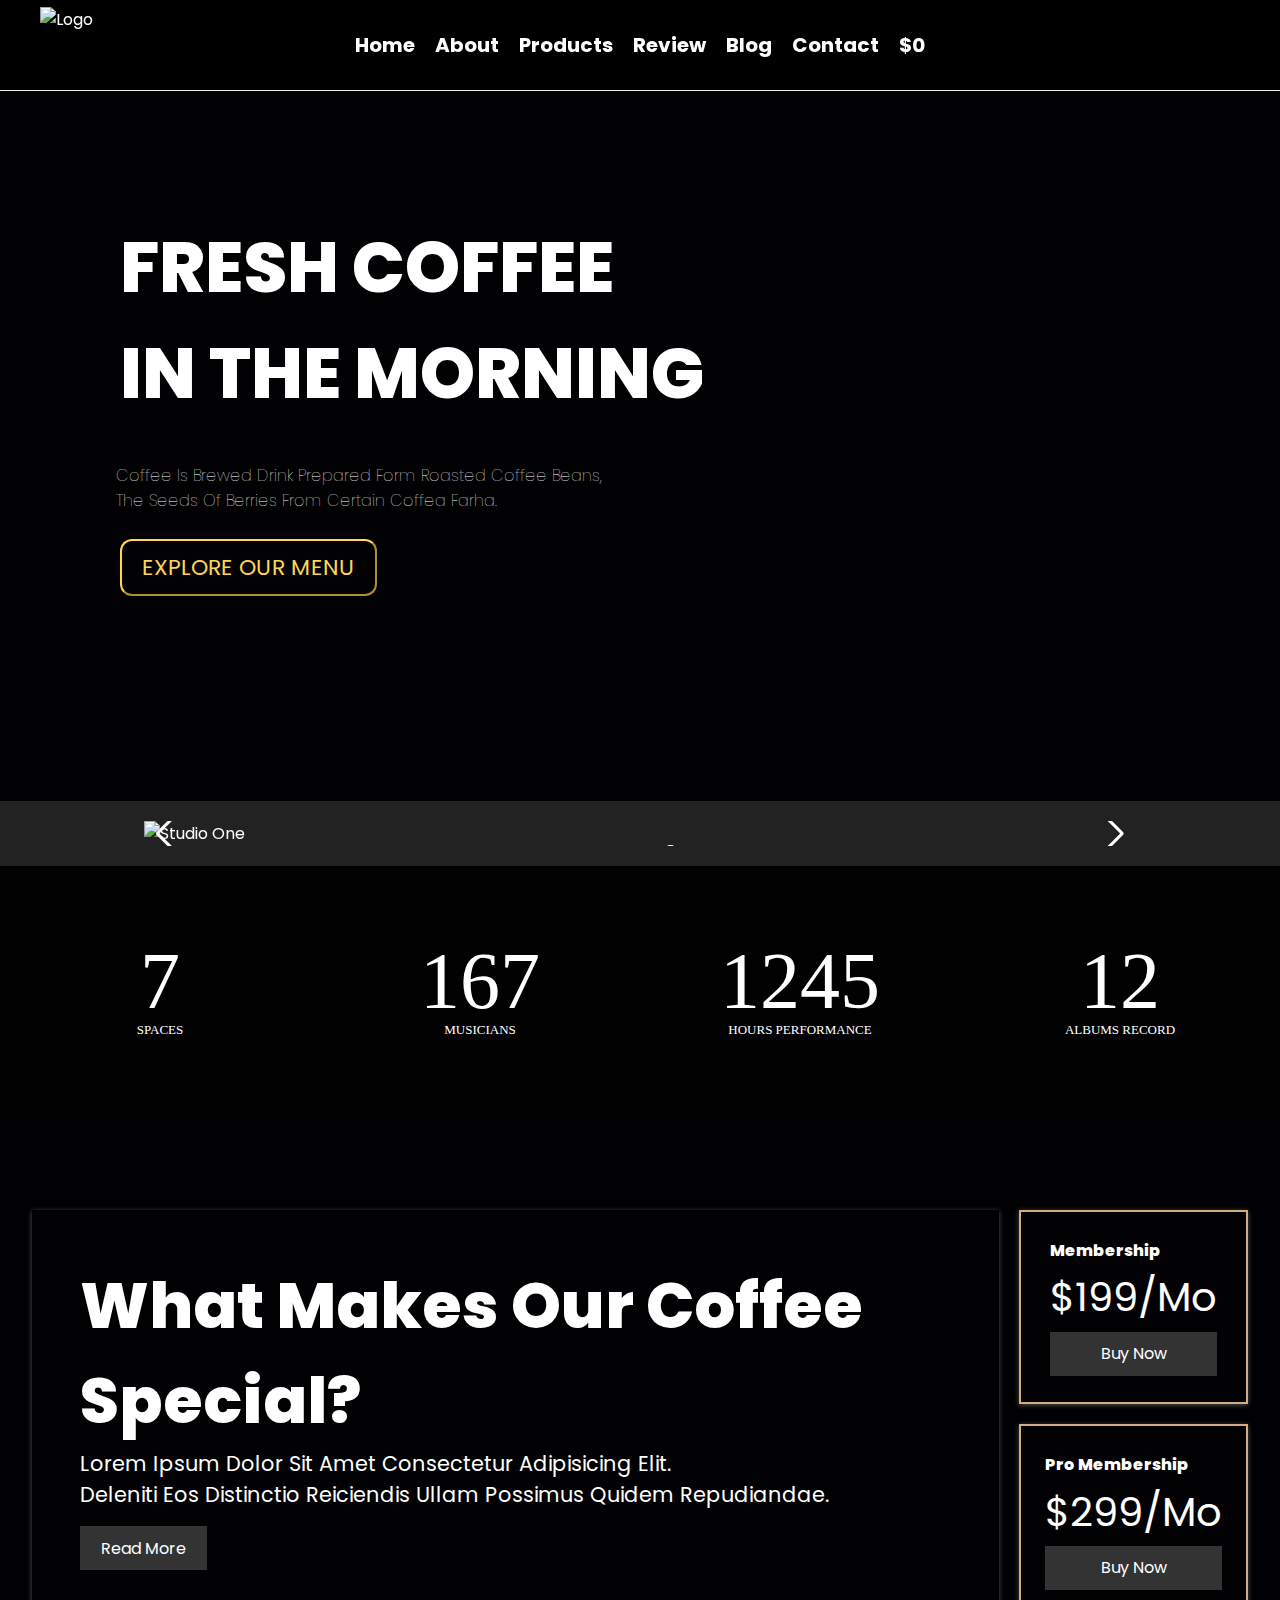
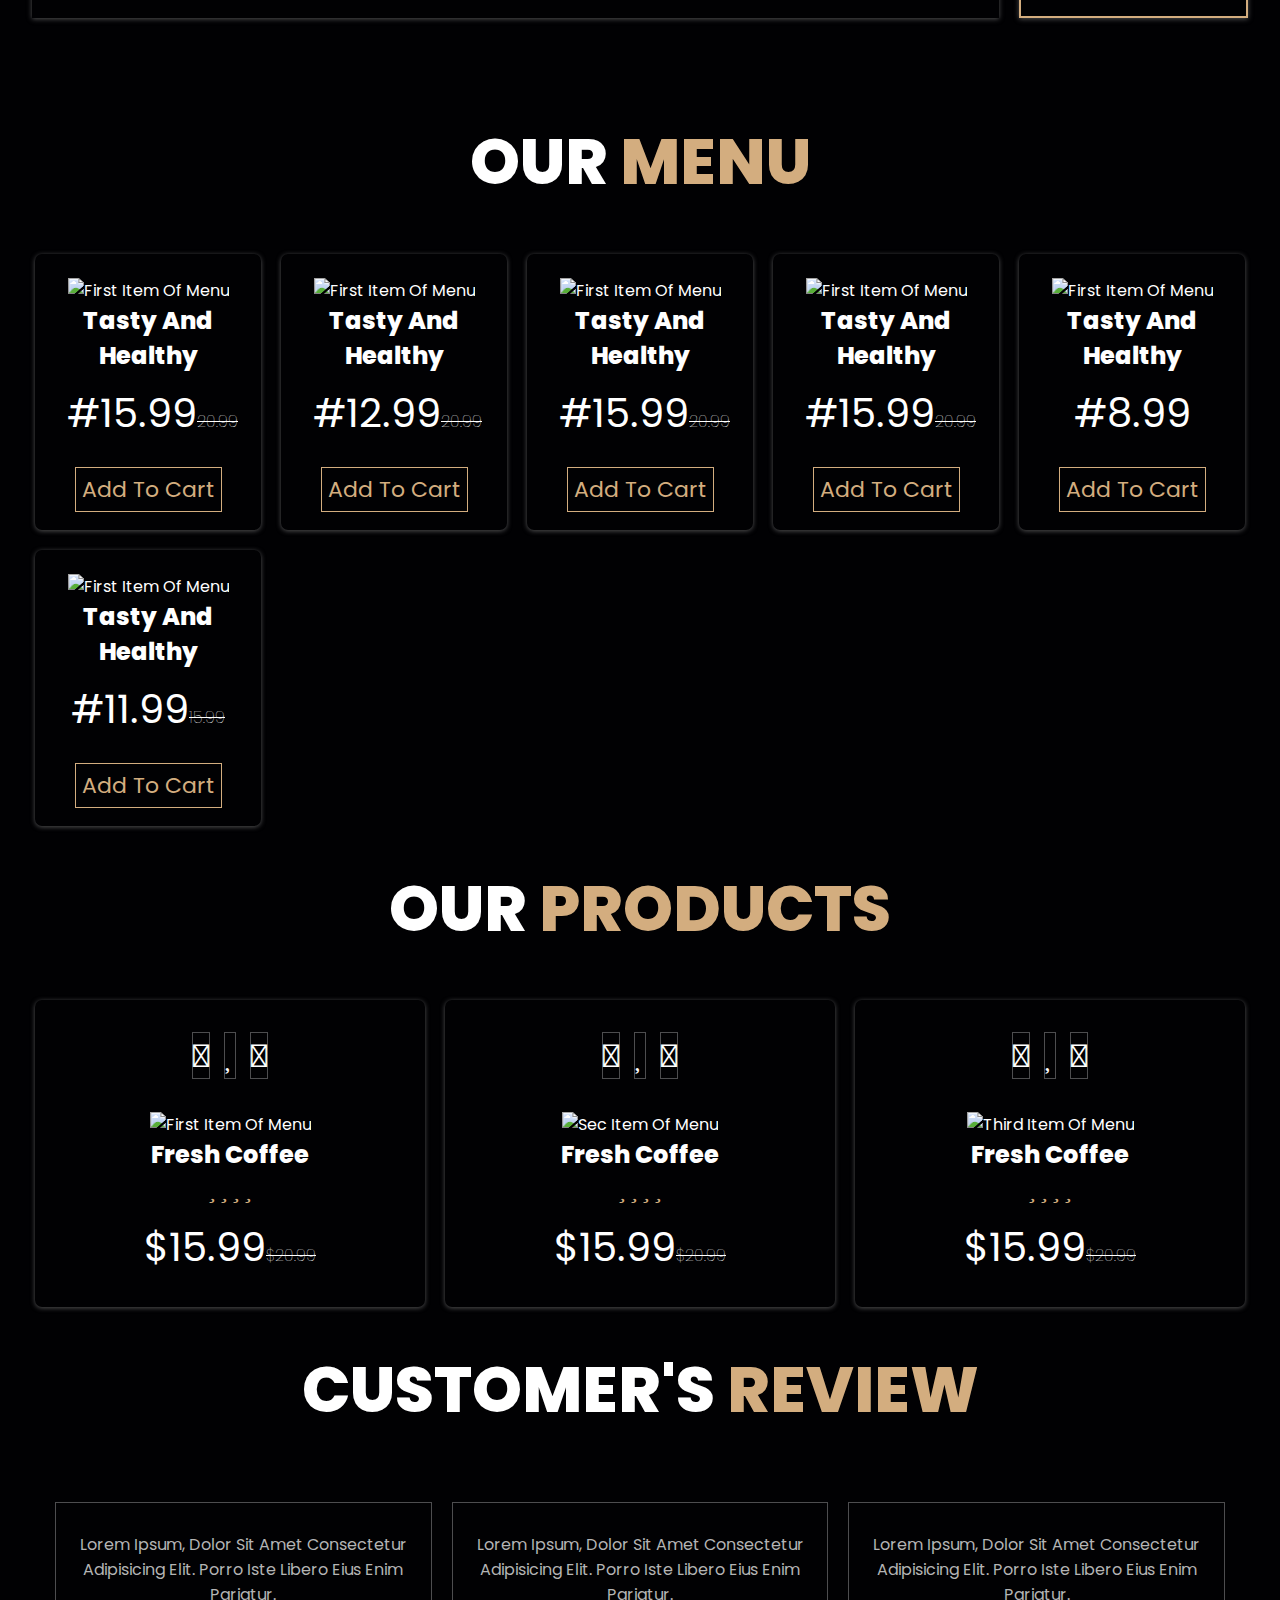
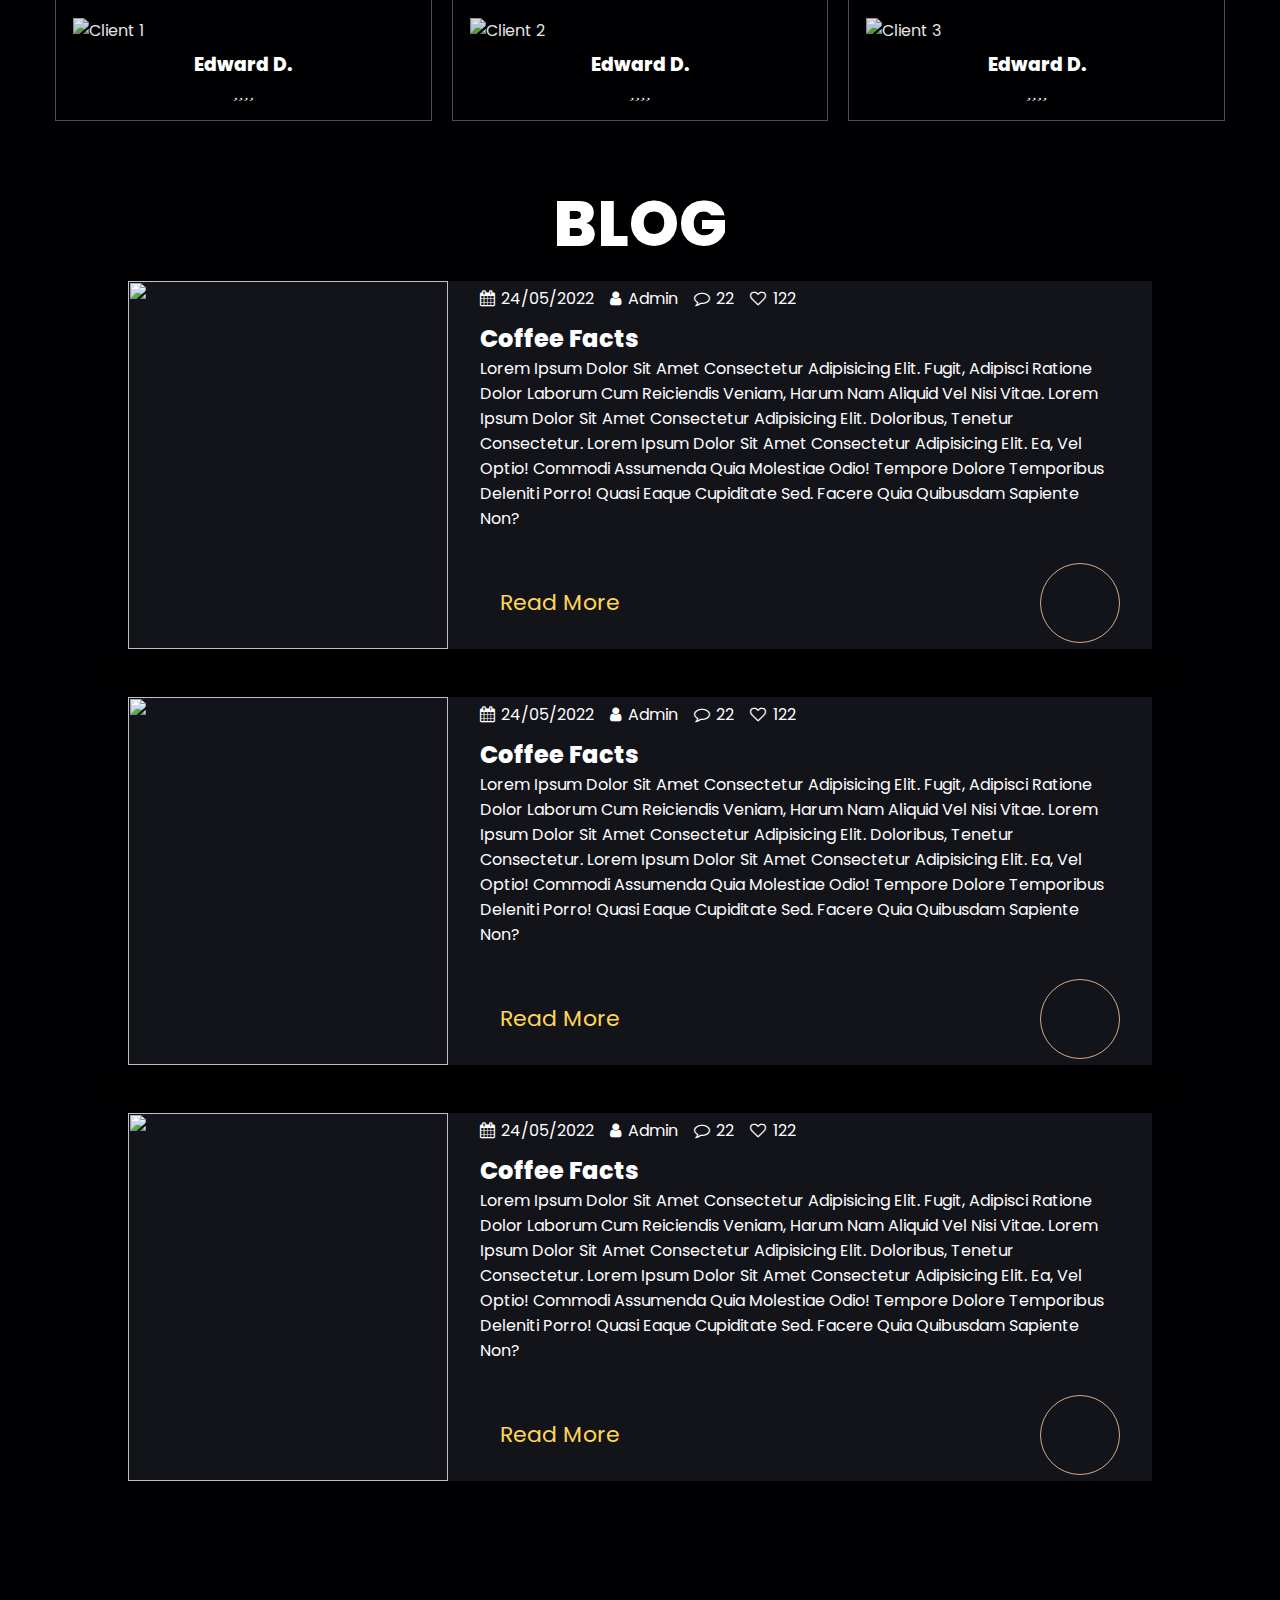
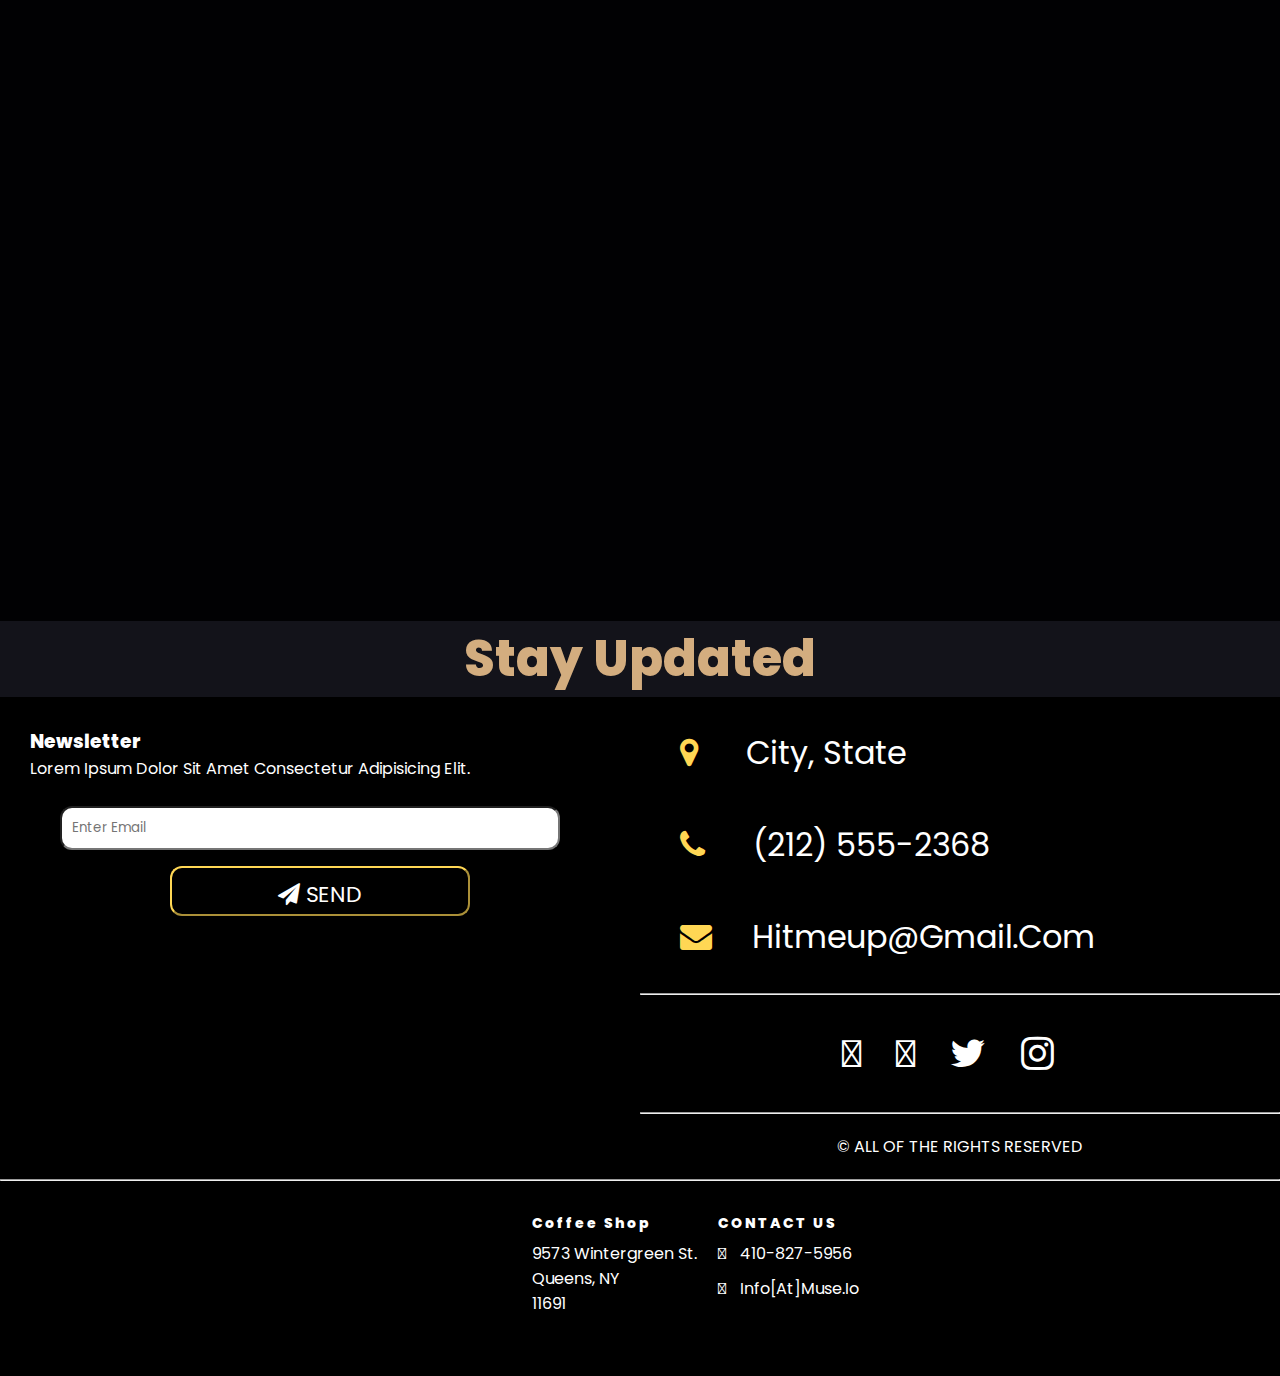
==== index.html @ 12db0d73 "added blog section" ====
<!DOCTYPE html>
<html lang="en">
  <head>
    <meta charset="UTF-8" />
    <meta http-equiv="X-UA-Compatible" content="IE=edge" />
    <meta name="viewport" content="width=device-width, initial-scale=1.0" />
    <title>Coffee Shop</title>
    <link rel="stylesheet" href="style.css" />
    <link rel="icon" href="" >

    <link rel="stylesheet" href="https://cdnjs.cloudflare.com/ajax/libs/font-awesome/4.7.0/css/font-awesome.min.css">
    <link rel="stylesheet" href="https://cdnjs.cloudflare.com/ajax/libs/bootstrap-icons/1.8.2/font/bootstrap-icons.min.css"> 
    
    <link href="https://maxcdn.bootstrapcdn.com/font-awesome/4.2.0/css/font-awesome.min.css" rel="stylesheet">

    <link rel="stylesheet" href="https://unpkg.com/swiper@8/swiper-bundle.min.css"/>
    
    
    <script src="https://cdnjs.cloudflare.com/ajax/libs/jquery/3.6.0/jquery.min.js" integrity="sha512-894YE6QWD5I59HgZOGReFYm4dnWc1Qt5NtvYSaNcOP+u1T9qYdvdihz0PPSiiqn/+/3e7Jo4EaG7TubfWGUrMQ==" crossorigin="anonymous" referrerpolicy="no-referrer"></script>
    <script src="https://cdnjs.cloudflare.com/ajax/libs/waypoints/4.0.1/jquery.waypoints.min.js" integrity="sha512-CEiA+78TpP9KAIPzqBvxUv8hy41jyI3f2uHi7DGp/Y/Ka973qgSdybNegWFciqh6GrN2UePx2KkflnQUbUhNIA==" crossorigin="anonymous" referrerpolicy="no-referrer"></script>
    <script src="https://cdnjs.cloudflare.com/ajax/libs/Counter-Up/1.0.0/jquery.counterup.min.js" integrity="sha512-d8F1J2kyiRowBB/8/pAWsqUl0wSEOkG5KATkVV4slfblq9VRQ6MyDZVxWl2tWd+mPhuCbpTB4M7uU/x9FlgQ9Q==" crossorigin="anonymous" referrerpolicy="no-referrer"></script>

    <script src="https://kit.fontawesome.com/2c17b0523e.js" crossorigin="anonymous"></script>
   </head>
  <body>
    <header class="site-header"> 
    <nav class="menu">
      <a href="#home">
      <img src="images/logo.png" alt="logo" class="logo">
    </a>   
    <div class="menu-toggle" id="mobile-menu">
      <span class="bar"></span>
      <span class="bar"></span>
      <span class="bar"></span>
    </div>
      <ul class="nav-menu">   
          <li class="nav-links"><a href="#home">Home</a></li>
          <li class="nav-links"><a href="#about">About</a></li>
          <li class="nav-links"> <a href="#menu">Products</a></li>
          <li class="nav-links"> <a href="#Review">Review</a></li> 
          <li class="nav-links"><a href="#blog">Blog</a></li>
          <li class="nav-links"><a href="#contact">Contact</a></li>

          <li class="nav-links">
            <a href="#cart" title="View your shopping cart">
                 <i class="bi bi-bag-heart"></i>
                <span class="count">$0</span>
            </a>
          </li>
        </ul> 
      </nav> 
    </header>
    <section class="home" id="home">
      <div class="text-block">
        <div class="title">
          <h1 class="animate-hero">FRESH COFFEE <br />IN THE MORNING</h1>
        </div>
        <div class="subtitle">
          <p class="animate-hero" >Coffee Is Brewed Drink Prepared Form Roasted Coffee Beans,<br>The Seeds Of Berries From Certain Coffea Farha.</p>
        </div>
      </div>
      <div class="btn-bg">
        <button class="btn animate-hero">EXPLORE OUR MENU</button>
      </div>
    </section>

    <!-- <section class="services animate-box" id="recording">  
          <div class="mini-box"> 
             <i class="fa fa-microphone fa-4x "></i> 
            <h3 class="mini-box-title ">Audio Recording</h3>
            <p class="mini-box-content ">Lorem ipsum</p> 
          </div> 
            <div class="mini-box "> 
              <i class="fa-solid fa-sliders fa-4x "></i>
              <h3 class="mini-box-title ">Muse Studios</h3>
              <p class="mini-box-content ">Lorem ipsum</p> 
            </div>
            <div class="mini-box ">
              <i class="fa-solid fa-headphones fa-4x"></i>
              <h3 class="mini-box-title ">Equipment Hire</h3>
              <p class="mini-box-content ">Lorem ipsum</p> 
             </div>
            <div class="mini-box ">
               <i class="fa-solid fa-guitar fa-4x"></i>
               <h3 class="mini-box-title ">Instrument Repair</h3>
              <p class="mini-box-content ">Lorem ipsum</p> 
            </div>
            <div class="mini-box ">
              <i class="fa-brands fa-studiovinari fa-4x"></i>
               <h3 class="mini-box-title ">Space for Events</h3>
               <p class="mini-box-content">Lorem ipsum</p> 
            </div> 
            <div class="mini-box ">
                <i class="fa-brands fa-soundcloud fa-4x"></i>
                <h3 class="mini-box-title ">Space for Events</h3>
                <p class="mini-box-content ">Lorem ipsum</p> 
            </div>  
    </section>   -->
     
    
    <section class="slider-container" id="studios">
      <div class="swiper">
        <div class="swiper-wrapper">
            <div class="swiper-slide">
              <img src="images/blog-1.jpeg" alt="studio one">
              <h3>Studio 1</h3>
            </div>
            <div class="swiper-slide">
              <img src="images/about-img.jpeg" alt="second studio">
              <h3>Studio 2</h3>
            </div> 
            ...
        </div>
        <!-- If we need pagination -->
        <div class="swiper-pagination"></div>
          
        <!-- If we need navigation buttons -->
        <div class="swiper-button-prev"></div>
        <div class="swiper-button-next"></div>
      </div> 
    </section>

    <section class="row" id="rates">
      <div class="row-container">
        <div class="box">
          <span class="counterup">7</span>
          <h4>Spaces</h4>
        </div>
        <div class="box">
          <span class="counterup">167</span>
          <h4>Musicians</h4>
        </div> 
        <div class="box">
          <span class="counterup">1245</span>
          <h4>HOURS PERFORMANCE</h4>
        </div>
        <div class="box">
          <span class="counterup">12</span>
          <h4>ALBUMS RECORD</h4>
        </div>
      </div>
    </section> 

    <section class="top-container" id="events">
      <div class="showcase animate-card">
        <h1>What Makes Our Coffee Special?</h1>
        <p>Lorem ipsum dolor sit amet consectetur adipisicing elit.<br> Deleniti eos distinctio reiciendis ullam possimus quidem repudiandae.</p>
        <a href="#" class="link-btn">Read More</a>
      </div>
      <aside class="top-box top-box-a animate-top-box">
        <h4>Membership</h4>
          <p class="price">$199/mo</p>
          <a href="#" class="link-btn">Buy Now</a>
      </aside>
      <aside class="top-box top-box-b animate-top-box">
        <h4>Pro Membership</h4>
        <p class="price">$299/mo</p>
        <a href="" class="link-btn">Buy Now</a>
      </aside>

    </section>
    <section class="our-menu">
      <h2 class="heading" >OUR <span>MENU</span></h2>  
      <section class="services animate-box" id="recording">  
          <div class="mini-box"> 
            <img src="images/menu-2.png" alt="first item of menu">
            <h3>tasty and healthy</h3>
            <div class="price">#15.99<span>20.99</span></div>
            <a href="#" class="box-btn">add to cart</a>
          </div> 
            <div class="mini-box "> 
              <img src="images/menu-3.png" alt="first item of menu">
            <h3>tasty and healthy</h3>
            <div class="price">#12.99<span>20.99</span></div>
            <a href="#" class="box-btn">add to cart</a> 
            </div>
            <div class="mini-box ">
              <img src="images/menu-4.png" alt="first item of menu">
            <h3>tasty and healthy</h3>
            <div class="price">#15.99<span>20.99</span></div>
            <a href="#" class="box-btn">add to cart</a>
             </div>
            <div class="mini-box ">
              <img src="images/menu-5.png" alt="first item of menu">
              <h3>tasty and healthy</h3>
              <div class="price">#15.99<span>20.99</span></div>
              <a href="#" class="box-btn">add to cart</a>
            </div>
            <div class="mini-box ">
              <img src="images/menu-6.png" alt="first item of menu">
            <h3>tasty and healthy</h3>
            <div class="price">#8.99</div>
            <a href="#" class="box-btn">add to cart</a>
            </div> 
            <div class="mini-box ">
              <img src="images/menu-1.png" alt="first item of menu">
              <h3>tasty and healthy</h3>
              <div class="price">#11.99<span>15.99</span></div>
              <a href="#" class="box-btn">add to cart</a>
            </div>  
    </section>  
    </section>

    <section class="our-menu">
      <h2 class="heading" >OUR <span>PRODUCTS</span></h2>  
      <section class="services animate-box">  
          <div class="mini-box our"> 
            <div class="icons">
              <a href="#" class="fas fa-shopping-cart" aria-hidden="true"></a>
              <a href="#" class="fas fa-heart" aria-hidden="true"></a>
              <a href="#" class="fas fa-eye" aria-hidden="true"></a>
            </div>
            <img src="images/product-1.png" alt="first item of menu">
            <h3>Fresh Coffee</h3>
            <div class="stars">
              <i class="fas fa-star" aria-hidden="true"></i>
              <i class="fas fa-star" aria-hidden="true"></i>
              <i class="fas fa-star" aria-hidden="true"></i>
              <i class="fas fa-star" aria-hidden="true"></i>
              <i class="fas fa-star-half-alt" aria-hidden="true"></i>
            </div>
            <div class="price">$15.99<span>$20.99</span></div>
          </div> 
            <div class="mini-box our"> 
              <div class="icons">
                <a href="#" class="fas fa-shopping-cart" aria-hidden="true"></a>
                <a href="#" class="fas fa-heart" aria-hidden="true"></a>
                <a href="#" class="fas fa-eye" aria-hidden="true"></a>
              </div>
              <img src="images/product-2.png" alt="sec item of menu">
              <h3>Fresh Coffee</h3>
              <div class="stars">
                <i class="fas fa-star" aria-hidden="true"></i>
                <i class="fas fa-star" aria-hidden="true"></i>
                <i class="fas fa-star" aria-hidden="true"></i>
                <i class="fas fa-star" aria-hidden="true"></i>
                <i class="fas fa-star-half-alt" aria-hidden="true"></i>
              </div>
              <div class="price">$15.99<span>$20.99</span></div>
            </div>
            <div class="mini-box our">
              <div class="icons">
                <a href="#" class="fas fa-shopping-cart" aria-hidden="true"></a>
                <a href="#" class="fas fa-heart" aria-hidden="true"></a>
                <a href="#" class="fas fa-eye" aria-hidden="true"></a>
              </div>
              <img src="images/product-3.png" alt="third item of menu">
              <h3>Fresh Coffee</h3>
              <div class="stars">
                <i class="fas fa-star" aria-hidden="true"></i>
                <i class="fas fa-star" aria-hidden="true"></i>
                <i class="fas fa-star" aria-hidden="true"></i>
                <i class="fas fa-star" aria-hidden="true"></i>
                <i class="fas fa-star-half-alt" aria-hidden="true"></i>
              </div>
              <div class="price">$15.99<span>$20.99</span></div>
             </div>
             
    </section>  
    </section>

    <h2 class="heading">customer's <span>review</span></h2>
    <section class="team">
      <div class="testimonials">
          <div class="testimonial">
            <img src="images/quote-img.png" alt="">
            <p>Lorem ipsum, dolor sit amet consectetur adipisicing elit. Porro iste libero eius enim pariatur.</p>
            <img src="images/pic-1.png" alt="client 1"> 
            <h3>Edward D.</h3> 
            <div class="stars">
              <i class="fas fa-star" aria-hidden="true"></i>
              <i class="fas fa-star" aria-hidden="true"></i>
              <i class="fas fa-star" aria-hidden="true"></i>
              <i class="fas fa-star" aria-hidden="true"></i>
              <i class="fas fa-star-half-alt" aria-hidden="true"></i>
            </div>
          </div>
          <div class="testimonial">
            <img src="images/quote-img.png" alt="">
            <p>Lorem ipsum, dolor sit amet consectetur adipisicing elit. Porro iste libero eius enim pariatur.</p>
            <img src="images/pic-2.png" alt="client 2"> 
            <h3>Edward D.</h3> 
            <div class="stars">
              <i class="fas fa-star" aria-hidden="true"></i>
              <i class="fas fa-star" aria-hidden="true"></i>
              <i class="fas fa-star" aria-hidden="true"></i>
              <i class="fas fa-star" aria-hidden="true"></i>
              <i class="fas fa-star-half-alt" aria-hidden="true"></i>
            </div>
          </div>
          <div class="testimonial">
            <img src="images/quote-img.png" alt="">
            <p>Lorem ipsum, dolor sit amet consectetur adipisicing elit. Porro iste libero eius enim pariatur.</p>
            <img src="images/pic-3.png" alt="client 3"> 
            <h3>Edward D.</h3> 
            <div class="stars">
              <i class="fas fa-star" aria-hidden="true"></i>
              <i class="fas fa-star" aria-hidden="true"></i>
              <i class="fas fa-star" aria-hidden="true"></i>
              <i class="fas fa-star" aria-hidden="true"></i>
              <i class="fas fa-star-half-alt" aria-hidden="true"></i>
            </div>
          </div>
      </div>
    </section>

    <section class="blog-container">
      <h2 class="heading" >Blog</h2>  
      <div class="card">
        <div class="card-image">
        <img src="images/blog-3.jpeg">
      </div>
      <div class="card-content">
        <div class="blog-details"> 
          <div class="icon-text">
            <span class="icon">
              <i class="fa fa-calendar"></i>
            </span>
            <span>24/05/2022</span>
          </div>
          <div class="icon-text">
            <span class="icon">
              <i class="fa fa-user"></i>
            </span>
            <span>Admin</span>
          </div>
          <div class="icon-text">
            <span class="icon">
              <i class="fa fa-comment-o"></i>
            </span>
            <span>22</span>
          </div>
          <div class="icon-text">
            <span class="icon">
              <i class="fa fa-heart-o"></i>
            </span>
            <span>122</span>
          </div>
        </div>

        <h2 class="blog-title">Coffee facts</h2>
        <p>Lorem ipsum dolor sit amet consectetur adipisicing elit. Fugit, adipisci ratione dolor laborum cum reiciendis veniam, harum nam aliquid vel nisi vitae. Lorem ipsum dolor sit amet consectetur adipisicing elit. Doloribus, tenetur consectetur. Lorem ipsum dolor sit amet consectetur adipisicing elit. Ea, vel optio! Commodi assumenda quia molestiae odio! Tempore dolore temporibus deleniti porro! Quasi eaque cupiditate sed. Facere quia quibusdam sapiente non?</p>
        <div class="blog-cta">
          <a href="" class="btn">Read more</a>
          <button class="share-button">
            <i class="bi bi-share-fill"></i>
          </button>
        </div>
      </div>
      </div> 
      <div class="card">
        <div class="card-image">
        <img src="images/blog-1.jpeg">
      </div>
      <div class="card-content">
        <div class="blog-details"> 
          <div class="icon-text">
            <span class="icon">
              <i class="fa fa-calendar"></i>
            </span>
            <span>24/05/2022</span>
          </div>
          <div class="icon-text">
            <span class="icon">
              <i class="fa fa-user"></i>
            </span>
            <span>Admin</span>
          </div>
          <div class="icon-text">
            <span class="icon">
              <i class="fa fa-comment-o"></i>
            </span>
            <span>22</span>
          </div>
          <div class="icon-text">
            <span class="icon">
              <i class="fa fa-heart-o"></i>
            </span>
            <span>122</span>
          </div>
        </div>

        <h2 class="blog-title">Coffee facts</h2>
        <p>Lorem ipsum dolor sit amet consectetur adipisicing elit. Fugit, adipisci ratione dolor laborum cum reiciendis veniam, harum nam aliquid vel nisi vitae. Lorem ipsum dolor sit amet consectetur adipisicing elit. Doloribus, tenetur consectetur. Lorem ipsum dolor sit amet consectetur adipisicing elit. Ea, vel optio! Commodi assumenda quia molestiae odio! Tempore dolore temporibus deleniti porro! Quasi eaque cupiditate sed. Facere quia quibusdam sapiente non?</p>
        <div class="blog-cta">
          <a href="" class="btn">Read more</a>
          <button class="share-button">
            <i class="bi bi-share-fill"></i>
          </button>
        </div>
      </div>
      </div> 
      <div class="card">
        <div class="card-image">
        <img src="images/blog-2.jpeg">
      </div>
      <div class="card-content">
        <div class="blog-details"> 
          <div class="icon-text">
            <span class="icon">
              <i class="fa fa-calendar"></i>
            </span>
            <span>24/05/2022</span>
          </div>
          <div class="icon-text">
            <span class="icon">
              <i class="fa fa-user"></i>
            </span>
            <span>Admin</span>
          </div>
          <div class="icon-text">
            <span class="icon">
              <i class="fa fa-comment-o"></i>
            </span>
            <span>22</span>
          </div>
          <div class="icon-text">
            <span class="icon">
              <i class="fa fa-heart-o"></i>
            </span>
            <span>122</span>
          </div>
        </div>

        <h2 class="blog-title">Coffee facts</h2>
        <p>Lorem ipsum dolor sit amet consectetur adipisicing elit. Fugit, adipisci ratione dolor laborum cum reiciendis veniam, harum nam aliquid vel nisi vitae. Lorem ipsum dolor sit amet consectetur adipisicing elit. Doloribus, tenetur consectetur. Lorem ipsum dolor sit amet consectetur adipisicing elit. Ea, vel optio! Commodi assumenda quia molestiae odio! Tempore dolore temporibus deleniti porro! Quasi eaque cupiditate sed. Facere quia quibusdam sapiente non?</p>
        <div class="blog-cta">
          <a href="" class="btn">Read more</a>
          <button class="share-button">
            <i class="bi bi-share-fill"></i>
          </button>
        </div>
      </div>
      </div> 
    </section>

    <section class="vid-map">    
        <div class="video-wrapper">
          <iframe width="560" height="315" src="https://www.youtube.com/embed/iE5hBcfmyF4"  title="YouTube video player" frameborder="0" allow="accelerometer; autoplay; clipboard-write; encrypted-media; gyroscope; picture-in-picture" allowfullscreen></iframe>
        </div>
        <div class="map">
          <iframe width="1500" height="350" frameborder="0" scrolling="no" marginheight="0" marginwidth="0" src="https://www.google.com/maps/embed?pb=!1m18!1m12!1m3!1d19488.425618438938!2d4.85707943261194!3d52.36945530628849!2m3!1f0!2f0!3f0!3m2!1i1024!2i768!4f13.1!3m3!1m2!1s0x47c609c8690c7a5d%3A0x74ebffec20e8ba07!2sSango!5e0!3m2!1sbg!2sbg!4v1653408009522!5m2!1sbg!2sbg"  ></iframe> 
        </div> 
      </div>
    </section>

    <h2  class="contact-header">Stay Updated</h2>    
    <section id="contact" class="contact-form">
      <div class="contact-wrapper">
        <h3>Newsletter</h3>
        <p>Lorem ipsum dolor sit amet consectetur adipisicing elit.</p>
        <br>
        <form action="" id="contact-form" class="form-horizontal" role="form">
          <input name="email" type="text" class="form-control" placeholder="Enter Email" required>
            <button class="btn btn-primary send-button" id="submit" placeholder="Message" type="submit" value="SEND">
              <div class="alt-send-button">
                <i class="fa fa-paper-plane"></i><span class="send-text"> SEND</span>
              </div> 
            </button> 
      </div>

      <!--left contact page -->
      <div class="direct-contact-container"> 
        <ul class="contact-list">
          <li class="list-item">
            <i class="fa fa-map-marker fa-2x">
              <span class="contact-text">City, State</span>
            </i>
          </li> 
          <li class="list-item"><i class="fa fa-phone fa-2x">
            <span class="contact-text"><a href="tel:1-212-555-5555" title="Give me a call">(212) 555-2368</a></span>
          </i></li>
          
          <li class="list-item"><i class="fa fa-envelope fa-2x"><span class="contact-text"><a href="mailto:#" title="Send me an email">hitmeup@gmail.com</a></span></i></li>
          
        </ul>

        <hr>
        <ul class="social-media-list">
          <li><a href="#" target="_blank" class="contact-icon">
           <i class="fa-brands fa-soundcloud"></i></a>
          </li>
          <li><a href="#" target="_blank" class="contact-icon">
            <i class="fa-brands fa-youtube"></i> </a>
          </li>
          <li><a href="#" target="_blank" class="contact-icon">
            <i class="fa fa-twitter" aria-hidden="true"></i> </a> 
          </li>
          <li><a href="#" target="_blank" class="contact-icon">
            <i class="fa fa-instagram" aria-hidden="true"></i></a>
          </li>     
        </ul>
        <hr> 

        <div class="copyright">&copy; ALL OF THE RIGHTS RESERVED</div> 
      </div> 
      </div> 
    </section>

    <hr>
    <footer class="site-footer">
      <div class="f-container">
        <div class="f-row">
          <div class="widget">
            <a href="#home">
              <!-- <img src="images/logo(1).png" width="262" height="106" alt=""> -->
            </a>
          </div>
        </div>
        <div class="f-col">
          <h5>Coffee Shop</h5>
          <div class="textwidget">
            <p>9573 Wintergreen St.<br>Queens, NY<br>
              11691</p>
          </div>
        </div> 
        <div>
          <h5>CONTACT  US</h5>
          <div class="textwidget">
            <p>
              <i class="fas fa-phone"></i>  410-827-5956
            </p>
            <p><i class="fa-solid fa-at"></i>  info[at]muse.io</p>
          </div>
        </div>
      </div>
    </footer>
    <script src="https://unpkg.com/swiper/swiper-bundle.min.js"></script>
    <script src="https://cdnjs.cloudflare.com/ajax/libs/gsap/3.10.4/gsap.min.js"></script>
    <script src="https://cdnjs.cloudflare.com/ajax/libs/gsap/3.10.4/ScrollTrigger.min.js"></script>
    <script src="script.js"></script>

  </body>
</html>
---- style.css ----
@import url("https://fonts.googleapis.com/css2?family=Estonia&family=Poppins:wght@200;300;400;500;600&display=swap");

*{
    padding:0;
    margin:0;
    box-sizing: border-box;
    list-style: none;
    text-decoration: none;
    font-family: "Poppins",sans-serif;
    text-transform: capitalize;
  transition: 0.2s linear;
  scroll-behavior: smooth;
  color: #fff; 
}
h1, h2, h3, h4, h5, h6 {
    font-weight: 800;
}
html, body {
    overflow-x: hidden;
    background:#010103;
}
.menu{ 
    height: auto;
    position:fixed;
    background:rgb(0, 0, 0);
    width:100%;
    border-bottom: 0.1rem solid #eee;
    box-shadow: 0 .125rem .25rem rgba(0,0,0,.075)!important;
    z-index: 9999;
}
.menu ul{
    display:flex;
    align-items: center;
    justify-content:center; 
    font-size: 20px;
    padding:20px;  
}
.menu ul li{
    padding:10px;
}
.menu ul li a{
    color:rgb(255, 255, 255);
    font-weight: bold;
}
.menu ul li a:hover{
    color:#d3ad7f;
    font-weight: bold;
}
.logo{   
    width:auto;
    height:70px;   
    position: absolute;
    left: 40px;
    margin-top:7px;  
}  
.menu-toggle .bar{
    width:25px;
    height:3px;
    margin:5px auto;
    transition:all 0.3s ease-in-out;
    background:#fff;
}
/* DO med q for navbar */ 
@media screen and (max-width:940px){
    .menu{
        height: auto;
        position:fixed;
        background:rgb(0, 0, 0);
        width:100%;
        border-bottom: 0.1rem solid #eee;
        box-shadow: 0 .125rem .25rem rgba(0,0,0,.075)!important;
        z-index: 9999;
    }
    .menu ul li a:hover{
        color:black;
        font-weight: bold;
    }
    .nav-menu{ 
        display:flex;
        flex-direction: column; 
        margin:0;
        width:100%;
        position:absolute;
        top:80px;
        left:-100%;
        opacity:0;
        transition:all 0.5s ease;
    }
    .logo{
        display:none;
    }
    .nav-menu.active{
        background:#ffd754;
        left:0;
        opacity:1;
        transition:all 0.5s ease;
    } 
    .nav-links{ 
        text-align:center;
         height: 60px;
         width:100%;
         transition:all 0.4s ease-out;  
         display:table;
         cursor: pointer;
    }
    .nav-links:hover{
         border:none;
         padding:0px; 
         transition:all 0.4s ease-out;  
         border-radius: 0;
    }
    .navbar{
        width:100%;
    }  
    #mobile-menu{
        position:absolute;
        margin-top:30px;
        right:5%;
        transform: translateY(5%,20%); 
    } 
    .menu-toggle .bar{
        display:block;
        cursor: pointer;
        
    } 
    .menu-toggle:hover{
        cursor: pointer;
    }
    #mobile-menu.is-active .bar:nth-child(2){
        opacity:0;
    }
    #mobile-menu.is-active .bar:nth-child(1){
       transform:translateY(8px) rotate(45deg); 
    }
    #mobile-menu.is-active .bar:nth-child(3){
        transform:translateY(-8px) rotate(-45deg); 
     }
}
.home{ 
    background:  url(images/home-img.jpeg) center center/cover no-repeat scroll;
    padding-top: 195px;
    padding-bottom: 195px;
    padding-left:100px;
}
.text-block{
    color:#fff;
} 
.text-block .title{
    padding:20px;
    font-weight: bold;
    font-size: 35px; 
}
.subtitle{
    padding:1rem; 
    font-size: 1rem; 
    font-weight:lighter;
} 
.btn{
    outline:none;
    color:black;
    background:transparent;
    padding:10px 20px;
    margin:10px 20px;
    font-size:22px;
    border-color: #ffd754;
    color: #ffd754;
    border-radius: 12px;
}
.btn:hover{
    background:#ffd754;
    color:white;
    cursor: pointer;
}
.services{
    /* display:grid;
    grid-template-columns: repeat(6,1fr);
      */ 
    display:grid;
    margin:35px;
    grid-gap:20px;
    grid-template-columns: repeat(auto-fit,minmax(200px,1fr));
}
.mini-box{
    align-items:center;
    padding:1.5rem 2rem;
    background-color: transparent;
    text-align: center;
    /* position: relative;  */
    border-radius: 7px;   
    cursor:pointer;
    /* height:200px;  */
    box-shadow:0 1px 5px rgba(104,104,104,0.8);
}
.mini-box.our{
    padding:0;
}
.box-btn{
    outline: none;  
    font-size: 22px;
    border-color: #d3ad7f;
    color: #d3ad7f;
    /* border-radius: 12px; */
    border:1px solid #d3ad7f;
    padding:6px;
}
 
/* .mini-box-title { 
    font-size: 24px;
    line-height: 26px;
    word-break: break-word;
    padding:10px;
} */
.mini-box-content{
    color: #b4b4b4;
    font-size: 12px;
    letter-spacing: 1px;
    text-transform: uppercase;
} 
/* .mini-box h3{
    color:#fff;
    font-size:0.3rem;
    padding:1rem 0;
} */
.mini-box .price {
    color:#fff;
    font-size:2.5rem;
    padding:10px 0;
    margin-bottom: 20px;
}
.mini-box .price span{
    font-size:16px;
    font-weight:lighter;
    text-decoration: line-through;
}
.mini-box:hover {
    background:#fff; 
    border-radius: 12px;
    color:#000000; 
}  
.mini-box:hover > * {
    color:#000000;
}
.mini-box .stars i{
    font-size:1.5rem;
    color:#d3ad7f;
}
.mini-box .icons{
     padding:1rem;
}
.mini-box .icons a{
    height:5rem;
    width:5rem;
    line-height: 5rem;
    font-size:2rem;
    border:0.1rem solid rgba(255, 255, 255, 0.3);
    color:#fff;
    margin:0.3rem;
}
.our-menu .mini-box h3{
    font-size:1.5rem;
}  
.our-menu .mini-box.our:hover.mini-box .icons a{
    /* background:inherit;  */
    color:#d3ad7f;
    border:0.1rem solid rgba(255, 255, 255, 0.3); 

}
.heading {
    text-align: center;
    color: #fff;
    text-transform: uppercase;
    padding-bottom: 0.6rem;
    font-size: 4rem;
}
.heading span {
    color: #d3ad7f;
    text-transform: uppercase;
}
/* Slider Style */
.slider-container{  
    background:#222;
    display:flex;
    align-items: center;
    justify-content:center;
    position:relative;
    padding: 20px;
}
.swiper{
    width:80%;
    height:fit-content;
}
.swiper-slide img{
    width:100%;
}
.swiper .swiper-button-prev,.swiper .swiper-button-next{
    color:#fff;
}
.swiper .swiper-pagination-bullet-active{
    background:rgb(251, 133, 133);
} 
.swiper-slide h3{
    position:absolute;
    width:100%;
    text-align:center;
    font-size:3rem;
    margin:0 auto;
    top:45%;
    color:white; 
}
.swiper-slide .event-space{  
    background:#000000;
} 
@media screen and (max-width:560px){
    .swiper-slide h3{
        font-size:1.7rem; 
    }
}
.row{
    background: linear-gradient(rgba(0, 0, 0, 0.40), rgba(0, 0, 0, 0.40)), transparent url(images/bg-funfact.jpg) center center/cover no-repeat fixed;
    padding-top: 75px;
    padding-bottom: 75px;
}
.row-container{
    width:100%;
    margin:0 auto; 
    display:grid; 
    grid-template-columns: repeat(auto-fit,minmax(200px,1fr));
}
.box{
    display:grid; 
}
.box .counterup{
    color: #ffffff;
    font-family: Glacial Indifference;
    font-size: 80px;
    line-height: 80px;
    font-weight: 400;
    text-align: center; 
}
.box h4{
    color: #ffffff;
    font-family: Glacial Indifference;
    font-size: 13px;
    line-height: 18px;
    font-weight: 400;
    text-align: center;
    text-transform: uppercase;
}
/* Top Container */
.top-container{ 
    margin: 6rem 2rem;  
    display:grid;
    grid-gap: 20px ;
    grid-template-areas: 
        'showcase showcase top-box-a'
        'showcase showcase top-box-b';
}
.top-container aside{
    background: #010103;
    border:2px solid #d3ad7f;
}
/* Showcase */
.showcase{
    grid-area:showcase;
    min-height: 400px;
    background:url(images/about-img.jpeg);
    background-size:cover ;
    background-position: center;
    padding:3rem;
    display:flex;
    flex-direction: column;
    align-items: start;
    justify-content:center;
    box-shadow: 0 1px 5px rgba(104,104,104,0.8);
}
.showcase h1{
    font-size:4rem;
    margin-bottom:0;
    color:#fff;
}
.showcase p{
    font-size:1.3rem;
    margin-top:0;
    margin-bottom: 1rem;
    color:#fff;
}

@media only screen and (max-width:560px) {
    .top-container{
        display:grid;
        grid-template-areas:
        'showcase showcase'
        'top-box-a top-box-a'
        'top-box-b top-box-b'

    }
    .showcase h1{
        font-size:2.5rem;
    }
    .main-nav ul{
        grid-template-columns: 1fr;
    }
    .info{
        grid-template-columns: 1fr;
    }
    .info .btn{
        display:block;
        text-align:center;
        margin:auto;
    }
    .top-box{
        display: 80%;
    }
}
/* Top Box */
.top-box{
    background:#ddd;
    display:grid;
    align-items: center;
    justify-content:center;
    box-shadow:0 1px 5px rgba(104,104,104,0.8);
    padding:1.5rem;
}
.top-box .price{
    font-size:2.5rem;
}
.top-box-a{
    grid-area:top-box-a;
}
.top-box-b{
    grid-area:top-box-b;
}
.link-btn{
    background:#333;
    color:#fff;
    padding:0.6rem 1.3rem;
    text-decoration: none;
    border:0;
    text-align: center;
}
.link-btn:hover{
    background:#d3ad7f;
    color:#fff;
}

.team{ 
    margin:45px;
}
.team h2{
    color: #fff;
    font-size: 2.4em;
    text-align: left;
    margin-bottom: 0px;
} 
.testimonial:after{
    content:"";
    /* border-bottom: 3.4px solid #ffd754; */
    display:block;
    width:40%;
    opacity:0.5;  
    cursor: pointer;
} 
.testimonial:hover::after{
    content:"";
    border-bottom: 3.4px solid #ffd754;
    display:block; 
    opacity:0.5;  
    transform: translateY(-60%);
    transition: 0.5s; 
    width:100%;
    margin-top: 1rem;
} 
.testimonial p{
    margin-top:5px;
    margin-bottom: 10px;
    color: #b4b4b4;
    text-align: center;
    cursor: pointer; 
} 
.testimonial h3,.testimonial .stars{
    display:flex;
    justify-content: center;
}
.team-subtitle{
    margin-top:5px;
    margin-bottom: 10px;
    color: #b4b4b4;
    text-align: left;  
}
.testimonials{ 
    display:flex;
    justify-content:center;
    align-items: center;
    margin:0 auto;  
}
.testimonial{  
    justify-content:center;
    display:inline-block;
    border: 0.1rem solid rgba(255, 255, 255, 0.3);
    padding:1rem;
    margin:10px;
}
@media screen and (max-width:768px){
    body > h2.heading{
        font-size:2.5rem;
    }
    .testimonials{
        display:block;  
    }
    .testimonials{
        display:block;  
    }
}

.testimonial img{
    opacity:0.9; 
    border:1px solid transparent;
    cursor:pointer;
    display: flex;
    margin: 0 auto;
    padding-bottom: 6px;
}   
.testimonial span i{
    color: #b4b4b4;
    cursor: pointer;
    margin-right: 2px;
    margin-bottom: 11px; 
}
.testimonial i:hover{
    color:#ffd754;
}
@media screen and(max-width:768px){
    .team{
        display:flex;
        flex-direction: column;
    }
    .testimonials {display:flex;
        flex-direction: column;
    }
    .testimonial{display:flex;
        flex-direction: column;
    }
}
/* BLOG CARD */
.blog-container{
    width:80%;
    margin:2rem auto;
}
.card{
    background:#13131a;
    box-shadow:0 0 2.5rem rgba(0,0,0,0.28);
    margin-bottom:3rem;
}
.card-image{
    height:20rem;
    overflow:hidden;
}
.card-image img{
    width:100%;
    height:100%;
    object-fit: cover;
    display:block;
}
.card-content{
    padding:2rem;
}
.blog-details,.icon-text{
    display:flex;
    align-items:center;
    flex-wrap:wrap;
    padding-bottom: 0.3rem;
}
.icon-text{
    margin-right:1rem;
}
.icon-text .icon{
    color:#d3ad7f;
    margin-right:0.4rem;
}
.blog-cta{
    margin-top: 2rem;
    display:flex;
    justify-content:space-between;
    align-items:center;
}
.blog-cta .share-button i{ 
    color:#fff;
}
.share-button{
    width:5rem;
    height:5rem; 
    border:0.1rem solid #d3ad7f;
    border-radius:50%;
    cursor: pointer;
    background: transparent;
    transition: all 0.3s ease-in-out;
}
.share-button:focus{
    background:#d3ad7f;
    color:#000000;
}
.blog-cta .btn{
    margin:0;
}
@media screen and (min-width:900px){
    .card{
        display:flex;
        height:23rem;
        overflow:hidden;
    }
    .card-image{
        height:auto;
        flex:1;
    }
    .card-content{
        flex:2;
        display:flex;
        flex-direction: column;
        justify-content: center;
    }
}
.vid-map{
    display:flex;
    flex-direction: column;
    align-items:center;
    justify-content:center;
}
.video-wrapper iframe{
    display:block; 
}
@media screen and (max-width:480px){
    .video-wrapper iframe{
        display:flex; 
        margin:0 auto;
    }
}
.video-wrapper{
    padding-bottom: 20px;
    display: flex;
    margin: 0 auto;
    display: flex;
    justify-content: center;
    width: 100%;
}
/* Contact form */
.contact-form{
    background:#000000; 
    color:#fff; 
    display:grid;
    grid-template-columns: repeat(auto-fit,minmax(200px,1fr));
}
.contact-header{
    margin:0 auto;
    font-weight: 800;
    text-align: center;
    font-size: 50px;
    color:#d3ad7f;
    background:#13131a;
} 
.wrapper{
    display:grid;
    grid-template-columns:repeat(auto-fit,minmax(200px,1fr));
    margin: 50px;
}
.contact-wrapper{
    margin:30px;
} 
.form-horizontal{
    display:grid;
    justify-content: center;
}
.form-control{
    width: 500px;
    border-radius: 12px; 
     padding:10px;
    margin-bottom:16px;
    margin-right: 20px; 
    
} 
.list-item{
    margin:20px;
}
.list-item i{
    margin:20px;
    color:#ffd754;
}
.list-item .contact-text,.list-item span a{ 
    color:white;
}
.direct-contact-container .contact-text{
    margin-left: 40px;
}
.send-button {   
    height: 50px;
    width: 300px;
    overflow: hidden;
    transition: all .2s ease-in-out;
    margin:0 auto;
  } 
.social-media-list { 
    display:flex;
    margin:30px;
    justify-content:center;
} 
.contact-icon{
    padding:5px;
    font-size: 2.4rem;
    color:white;
    margin-right: 25px;
}
.copyright{
    margin:20px;
    text-align: center;
} 
/* TO DO: RESPONSIVE CONTACT FORM  :// very sadd ?*/
@media(max-width:840px){
    .contact-form{
        display:flex;
        flex-direction: column; 
    }
    .form-horizontal{
        display:flex;
        align-items: center;
        justify-content: center;
        flex-direction: column;
    }
    .contact-wrapper{
        width: 100%; 
    }
    .contact-icon{
        /* padding:5px; */
        font-size: 2.4rem;
        color:white;
        /* margin-left: 2px; */
    }
    .social-media-list{
        display:flex;
        justify-content: center;
        margin:0 auto;
        padding-left: 2.5rem
    }
}
@media(max-width:650px){
     
    .contact-form{
        display:flex;
        flex-direction: column; 
        overflow:hidden;
        width:100%; 
        text-align: center;
    }
    .form-horizontal{
        display:flex;
        flex-direction: column;
        justify-content:center;
        text-align:center;
        align-items:center;
        margin:0 auto;
    }
    .form-control{
        width:80%;
        border-radius: 12px; 
         padding:10px;
        margin-bottom:16px;
        margin-right: 20px;  
       
    }
    .direct-contact-container .contact-list{
        font-size:12px;
    }
    .list-item{
        margin:10px;
    }
    .list-item i{
        margin:10px;
        color:#ffd754;
    }
    .contact-wrapper{
        /* width: 100%;  */
        margin:0 auto;
        padding-top: 30px;
        padding-left:20px;
    }
    .direct-contact-container .contact-text {
        margin-left: 20px;
    }
}

footer.site-footer { 
    padding-top: 35px;
    padding-right: 0px;
    padding-bottom: 50px;
    padding-left: 0px;
    background:black;
}
 
@media (min-width: 1200px){
.f-container {
    max-width: 1140px;
}}
@media (min-width: 992px){
.f-container {
    max-width: 960px;
}}
@media (min-width: 768px){
.f-container {
    max-width: 720px;
}}
@media (min-width: 576px){
.f-container {
    max-width: 540px;
}}
.f-container {
    width: 100%;
    margin-left:auto;
    margin-right:auto; 
    padding-left: 15px; 
    padding-right: 15px; 
    display:flex;
}
.site-footer h5 {
    color: #ffffff;
    font-size: 14px;
    line-height: 15px;
    letter-spacing: 2px; 
    padding-bottom:10px;
}
.f-container div{
    color:#fff;
    width:100%;
}
.f-row { 
    display: flex;  
    flex-wrap: wrap;
    margin-right: -15px;
    margin-left: -15px;
}
.site-footer .widget {
    margin-bottom: 15px;
    max-width: 100%; height: auto;
}
.f-col{
    margin-right:10px;
}
.textwidget{
    margin-right:20px;
}
.textwidget p{
    margin-bottom:10px;
}
.textwidget i{
    padding-right: 10px;
}
@media screen and (max-width:480px){  
    .site-footer div{
        display:block; 
        text-align: center;
    }
    .textwidget{
        margin-bottom:20px;
    }
}
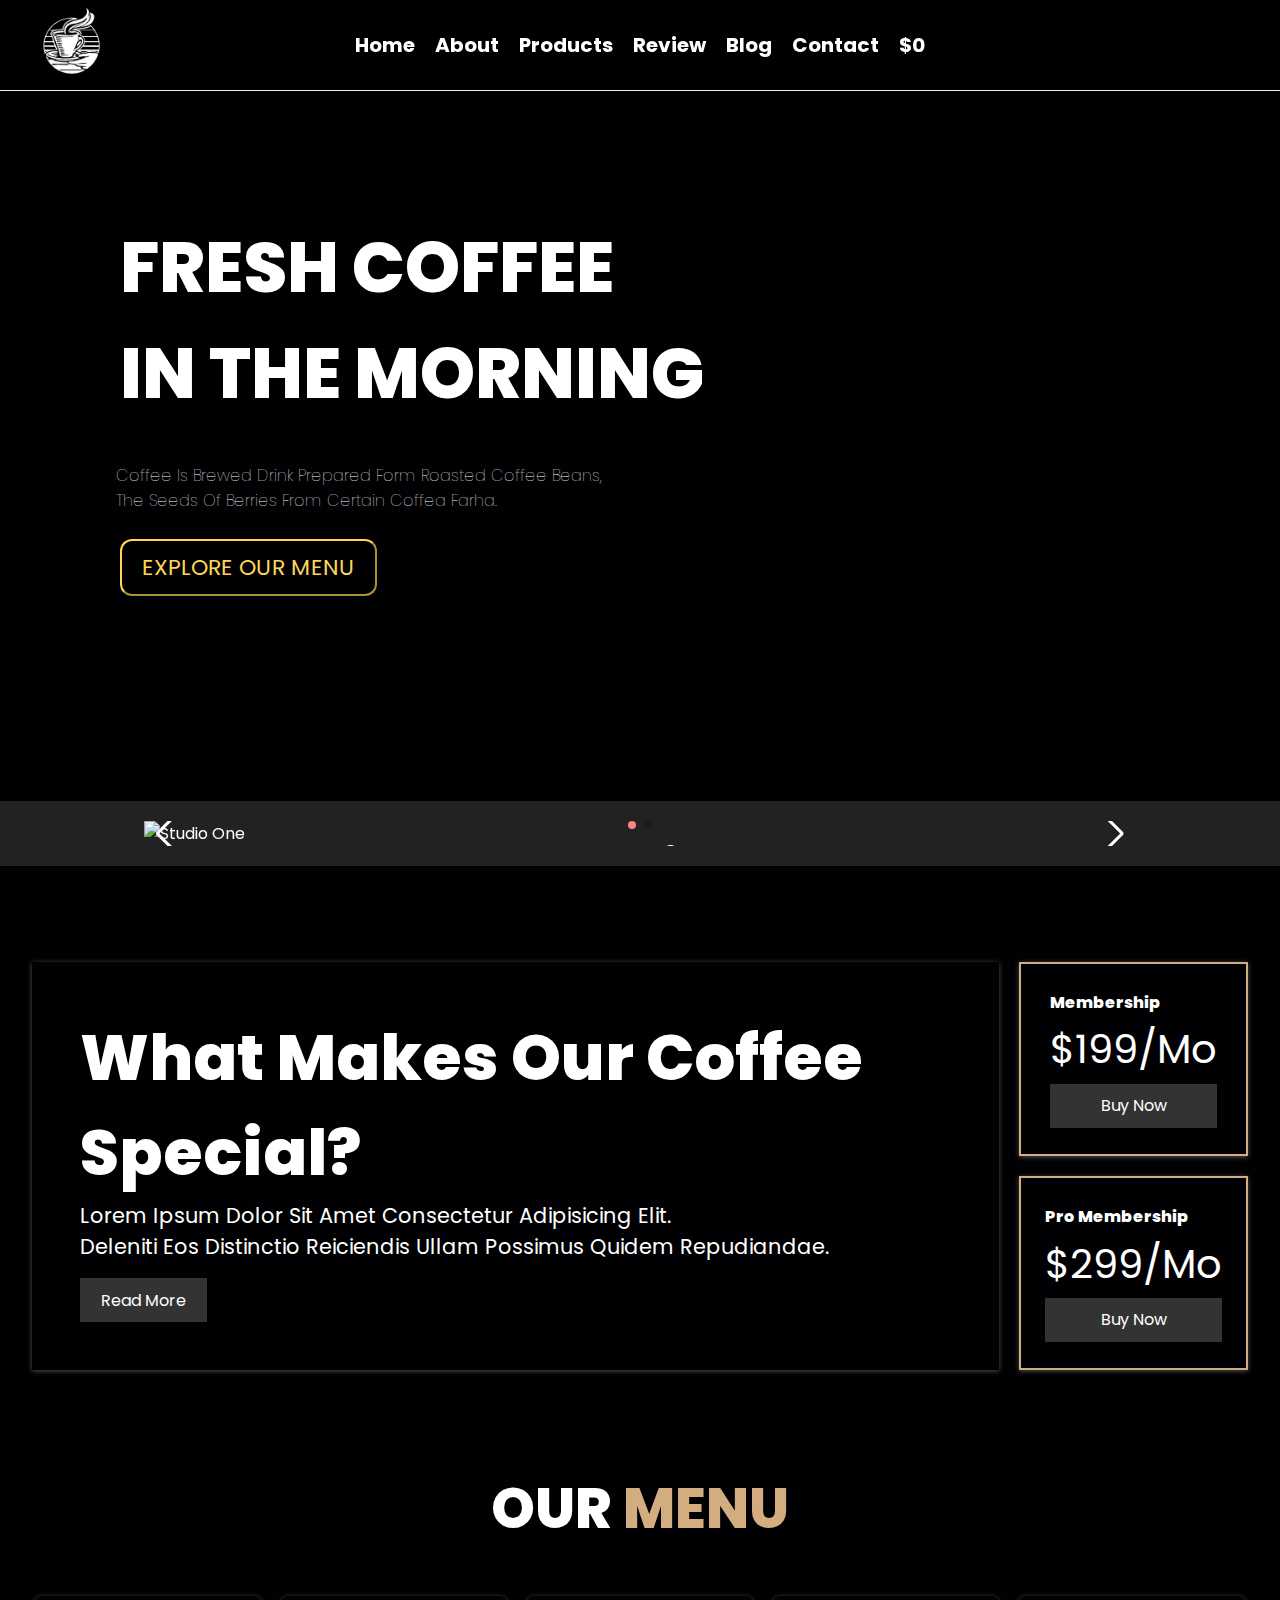
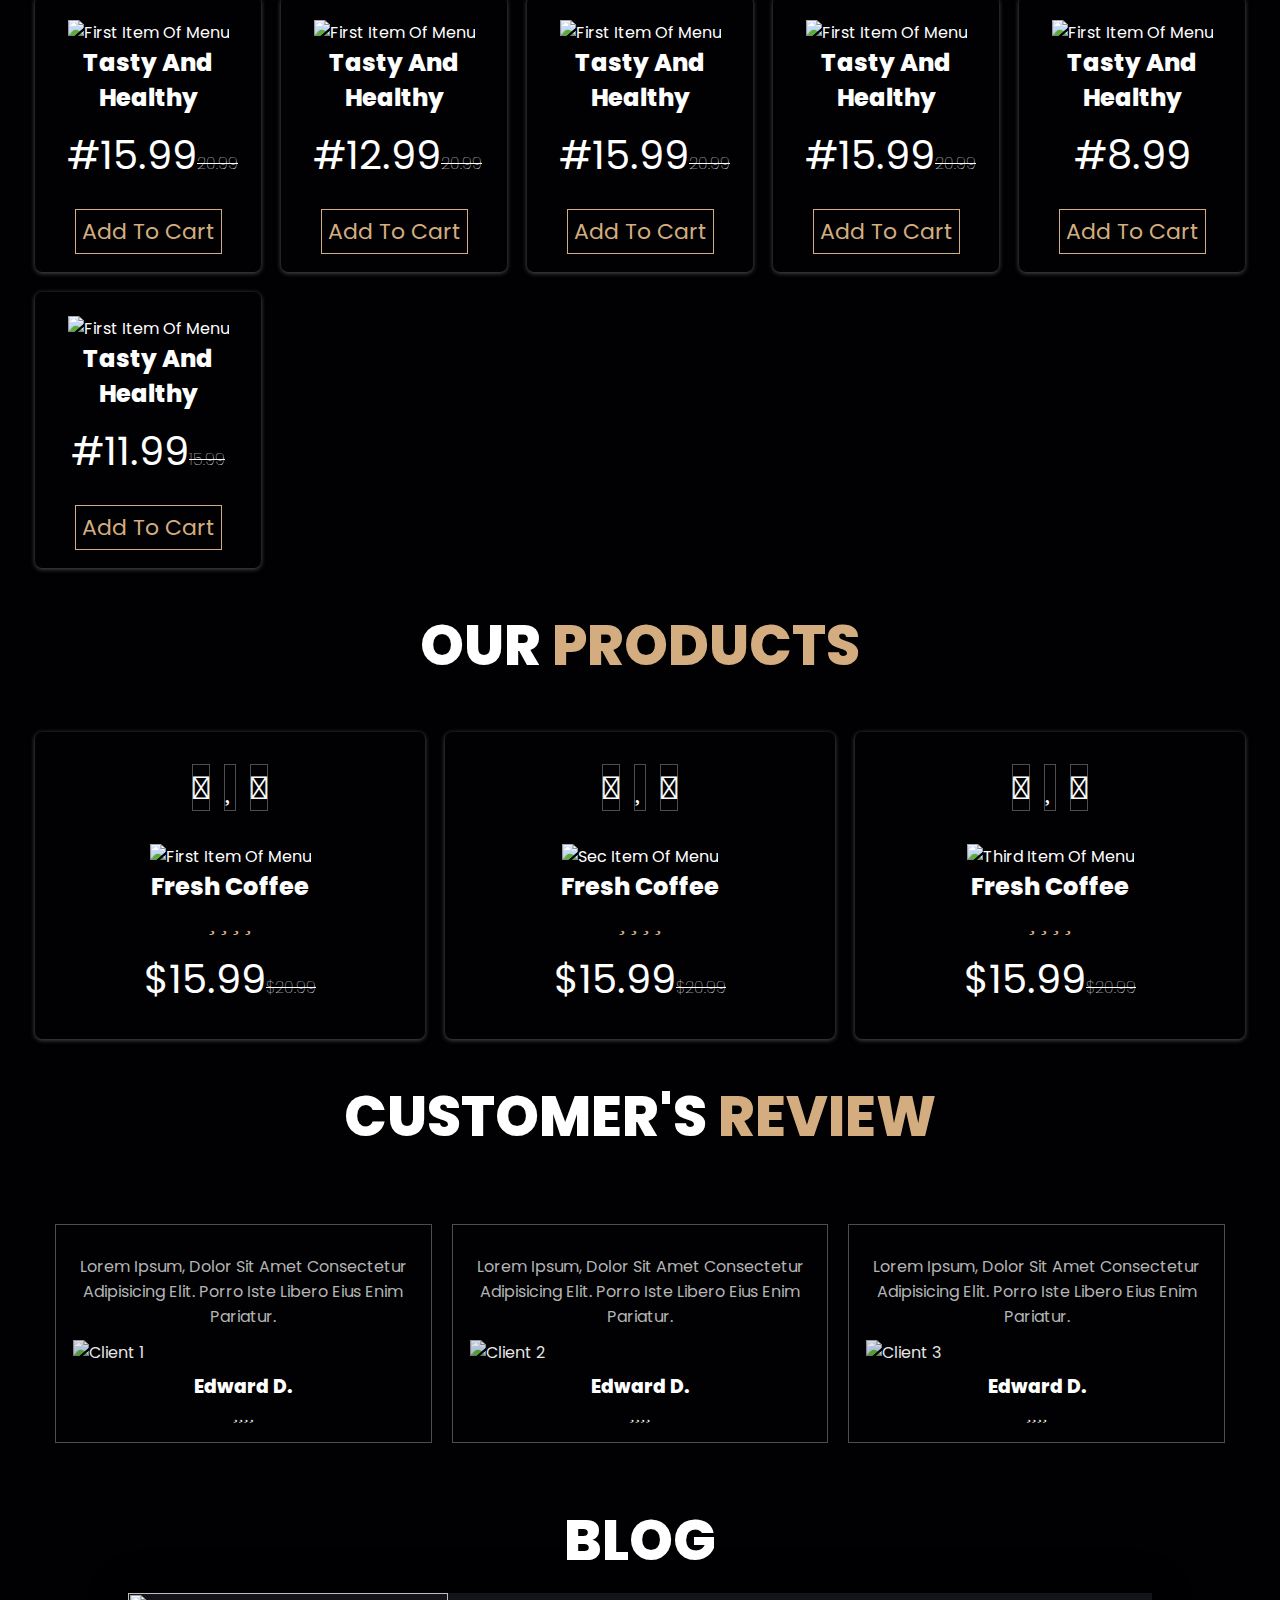
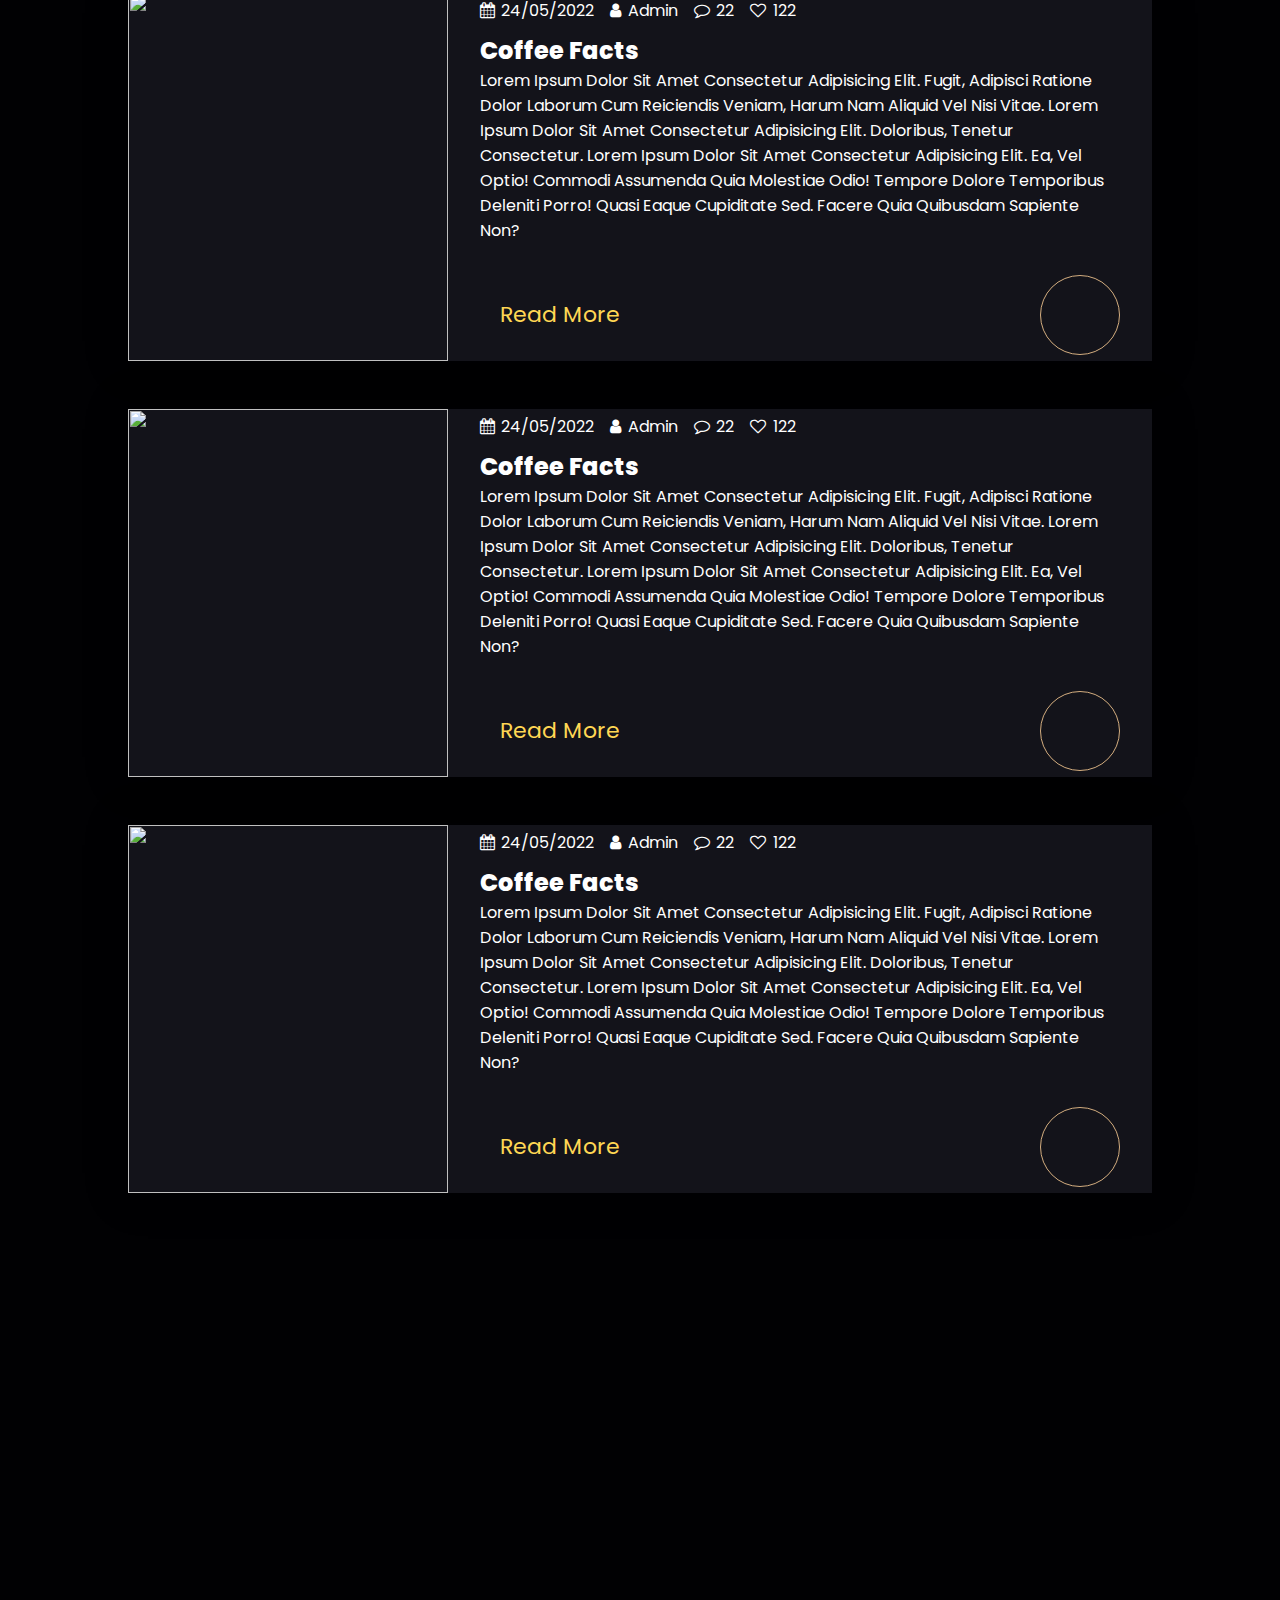
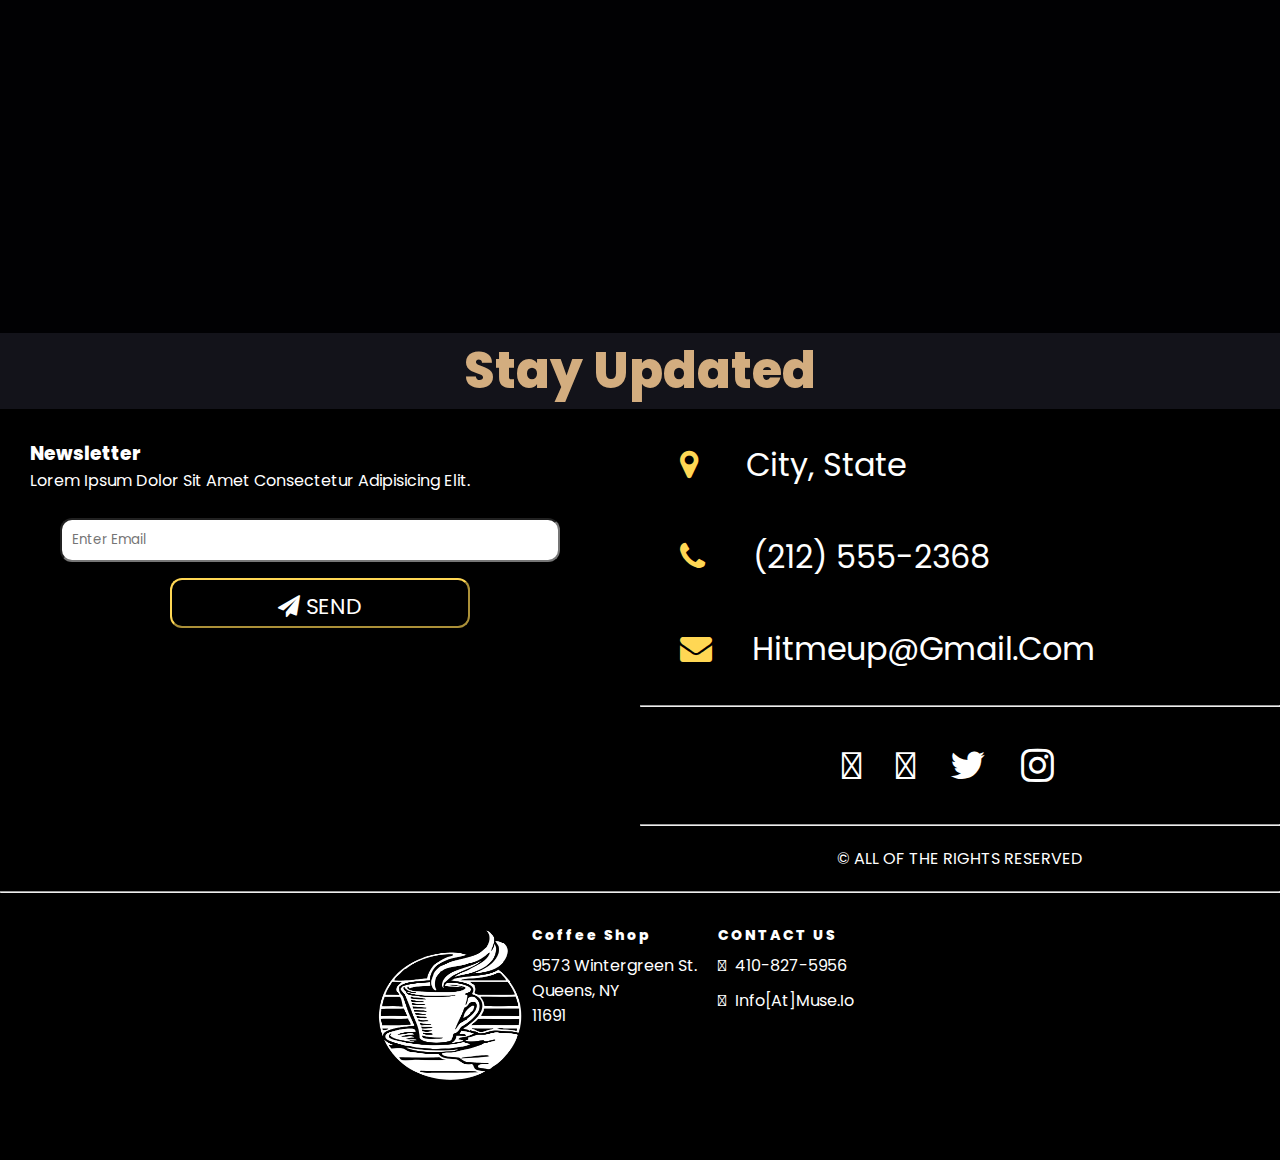
==== commit cc3cb063: "added logo and removing counter section" ====
--- a/index.html
+++ b/index.html
@@ -6,7 +6,7 @@
     <meta name="viewport" content="width=device-width, initial-scale=1.0" />
     <title>Coffee Shop</title>
     <link rel="stylesheet" href="style.css" />
-    <link rel="icon" href="" >
+    <link rel="icon" type="image/png"  href="images/coffee-logo.png"  >
 
     <link rel="stylesheet" href="https://cdnjs.cloudflare.com/ajax/libs/font-awesome/4.7.0/css/font-awesome.min.css">
     <link rel="stylesheet" href="https://cdnjs.cloudflare.com/ajax/libs/bootstrap-icons/1.8.2/font/bootstrap-icons.min.css"> 
@@ -26,7 +26,7 @@
     <header class="site-header"> 
     <nav class="menu">
       <a href="#home">
-      <img src="images/logo.png" alt="logo" class="logo">
+      <img src="images/coffee-logo.png" alt="logo" class="logo">
     </a>   
     <div class="menu-toggle" id="mobile-menu">
       <span class="bar"></span>
@@ -62,42 +62,7 @@
       <div class="btn-bg">
         <button class="btn animate-hero">EXPLORE OUR MENU</button>
       </div>
-    </section>
-
-    <!-- <section class="services animate-box" id="recording">  
-          <div class="mini-box"> 
-             <i class="fa fa-microphone fa-4x "></i> 
-            <h3 class="mini-box-title ">Audio Recording</h3>
-            <p class="mini-box-content ">Lorem ipsum</p> 
-          </div> 
-            <div class="mini-box "> 
-              <i class="fa-solid fa-sliders fa-4x "></i>
-              <h3 class="mini-box-title ">Muse Studios</h3>
-              <p class="mini-box-content ">Lorem ipsum</p> 
-            </div>
-            <div class="mini-box ">
-              <i class="fa-solid fa-headphones fa-4x"></i>
-              <h3 class="mini-box-title ">Equipment Hire</h3>
-              <p class="mini-box-content ">Lorem ipsum</p> 
-             </div>
-            <div class="mini-box ">
-               <i class="fa-solid fa-guitar fa-4x"></i>
-               <h3 class="mini-box-title ">Instrument Repair</h3>
-              <p class="mini-box-content ">Lorem ipsum</p> 
-            </div>
-            <div class="mini-box ">
-              <i class="fa-brands fa-studiovinari fa-4x"></i>
-               <h3 class="mini-box-title ">Space for Events</h3>
-               <p class="mini-box-content">Lorem ipsum</p> 
-            </div> 
-            <div class="mini-box ">
-                <i class="fa-brands fa-soundcloud fa-4x"></i>
-                <h3 class="mini-box-title ">Space for Events</h3>
-                <p class="mini-box-content ">Lorem ipsum</p> 
-            </div>  
-    </section>   -->
-     
-    
+    </section> 
     <section class="slider-container" id="studios">
       <div class="swiper">
         <div class="swiper-wrapper">
@@ -112,35 +77,12 @@
             ...
         </div>
         <!-- If we need pagination -->
-        <div class="swiper-pagination"></div>
-          
+        <div class="swiper-pagination"></div> 
         <!-- If we need navigation buttons -->
         <div class="swiper-button-prev"></div>
         <div class="swiper-button-next"></div>
       </div> 
-    </section>
-
-    <section class="row" id="rates">
-      <div class="row-container">
-        <div class="box">
-          <span class="counterup">7</span>
-          <h4>Spaces</h4>
-        </div>
-        <div class="box">
-          <span class="counterup">167</span>
-          <h4>Musicians</h4>
-        </div> 
-        <div class="box">
-          <span class="counterup">1245</span>
-          <h4>HOURS PERFORMANCE</h4>
-        </div>
-        <div class="box">
-          <span class="counterup">12</span>
-          <h4>ALBUMS RECORD</h4>
-        </div>
-      </div>
-    </section> 
-
+    </section>   
     <section class="top-container" id="events">
       <div class="showcase animate-card">
         <h1>What Makes Our Coffee Special?</h1>
@@ -156,9 +98,9 @@
         <h4>Pro Membership</h4>
         <p class="price">$299/mo</p>
         <a href="" class="link-btn">Buy Now</a>
-      </aside>
-
-    </section>
+      </aside> 
+    </section>
+
     <section class="our-menu">
       <h2 class="heading" >OUR <span>MENU</span></h2>  
       <section class="services animate-box" id="recording">  
@@ -436,7 +378,7 @@
 
     <section class="vid-map">    
         <div class="video-wrapper">
-          <iframe width="560" height="315" src="https://www.youtube.com/embed/iE5hBcfmyF4"  title="YouTube video player" frameborder="0" allow="accelerometer; autoplay; clipboard-write; encrypted-media; gyroscope; picture-in-picture" allowfullscreen></iframe>
+          <iframe width="560" height="315" src="https://www.youtube.com/embed/5UJ9aLuL7dU" title="YouTube video player" frameborder="0" allow="accelerometer; autoplay; clipboard-write; encrypted-media; gyroscope; picture-in-picture" allowfullscreen></iframe>
         </div>
         <div class="map">
           <iframe width="1500" height="350" frameborder="0" scrolling="no" marginheight="0" marginwidth="0" src="https://www.google.com/maps/embed?pb=!1m18!1m12!1m3!1d19488.425618438938!2d4.85707943261194!3d52.36945530628849!2m3!1f0!2f0!3f0!3m2!1i1024!2i768!4f13.1!3m3!1m2!1s0x47c609c8690c7a5d%3A0x74ebffec20e8ba07!2sSango!5e0!3m2!1sbg!2sbg!4v1653408009522!5m2!1sbg!2sbg"  ></iframe> 
@@ -458,7 +400,6 @@
               </div> 
             </button> 
       </div>
-
       <!--left contact page -->
       <div class="direct-contact-container"> 
         <ul class="contact-list">
@@ -470,11 +411,8 @@
           <li class="list-item"><i class="fa fa-phone fa-2x">
             <span class="contact-text"><a href="tel:1-212-555-5555" title="Give me a call">(212) 555-2368</a></span>
           </i></li>
-          
           <li class="list-item"><i class="fa fa-envelope fa-2x"><span class="contact-text"><a href="mailto:#" title="Send me an email">hitmeup@gmail.com</a></span></i></li>
-          
         </ul>
-
         <hr>
         <ul class="social-media-list">
           <li><a href="#" target="_blank" class="contact-icon">
@@ -491,19 +429,17 @@
           </li>     
         </ul>
         <hr> 
-
         <div class="copyright">&copy; ALL OF THE RIGHTS RESERVED</div> 
       </div> 
       </div> 
     </section>
-
     <hr>
     <footer class="site-footer">
       <div class="f-container">
         <div class="f-row">
           <div class="widget">
             <a href="#home">
-              <!-- <img src="images/logo(1).png" width="262" height="106" alt=""> -->
+              <img src="images/coffee-logo.png" width="160" height="160" alt="">
             </a>
           </div>
         </div>
@@ -528,7 +464,6 @@
     <script src="https://unpkg.com/swiper/swiper-bundle.min.js"></script>
     <script src="https://cdnjs.cloudflare.com/ajax/libs/gsap/3.10.4/gsap.min.js"></script>
     <script src="https://cdnjs.cloudflare.com/ajax/libs/gsap/3.10.4/ScrollTrigger.min.js"></script>
-    <script src="script.js"></script>
-
+    <script src="script.js"></script> 
   </body>
 </html>
--- a/style.css
+++ b/style.css
@@ -1,862 +1,899 @@
 @import url("https://fonts.googleapis.com/css2?family=Estonia&family=Poppins:wght@200;300;400;500;600&display=swap");
 
-*{
-    padding:0;
-    margin:0;
-    box-sizing: border-box;
-    list-style: none;
-    text-decoration: none;
-    font-family: "Poppins",sans-serif;
-    text-transform: capitalize;
+* {
+  padding: 0;
+  margin: 0;
+  box-sizing: border-box;
+  list-style: none;
+  text-decoration: none;
+  font-family: "Poppins", sans-serif;
+  text-transform: capitalize;
   transition: 0.2s linear;
   scroll-behavior: smooth;
-  color: #fff; 
-}
-h1, h2, h3, h4, h5, h6 {
-    font-weight: 800;
-}
-html, body {
-    overflow-x: hidden;
-    background:#010103;
-}
-.menu{ 
+  color: #fff;
+}
+h1,
+h2,
+h3,
+h4,
+h5,
+h6 {
+  font-weight: 800;
+}
+html,
+body {
+  overflow-x: hidden;
+  background: #010103;
+}
+.menu {
+  height: auto;
+  position: fixed;
+  background: rgb(0, 0, 0);
+  width: 100%;
+  border-bottom: 0.1rem solid #eee;
+  box-shadow: 0 0.125rem 0.25rem rgba(0, 0, 0, 0.075) !important;
+  z-index: 9999;
+}
+.menu ul {
+  display: flex;
+  align-items: center;
+  justify-content: center;
+  font-size: 20px;
+  padding: 20px;
+}
+.menu ul li {
+  padding: 10px;
+}
+.menu ul li a {
+  color: rgb(255, 255, 255);
+  font-weight: bold;
+}
+.menu ul li a:hover {
+  color: #d3ad7f;
+  font-weight: bold;
+}
+.logo {
+  width: auto;
+  height: 70px;
+  position: absolute;
+  left: 40px;
+  margin-top: 7px;
+}
+.menu-toggle .bar {
+  width: 25px;
+  height: 3px;
+  margin: 5px auto;
+  transition: all 0.3s ease-in-out;
+  background: #fff;
+}
+/* DO med q for navbar */
+@media screen and (max-width: 940px) {
+  .menu {
     height: auto;
-    position:fixed;
-    background:rgb(0, 0, 0);
-    width:100%;
+    position: fixed;
+    background: rgb(0, 0, 0);
+    width: 100%;
     border-bottom: 0.1rem solid #eee;
-    box-shadow: 0 .125rem .25rem rgba(0,0,0,.075)!important;
+    box-shadow: 0 0.125rem 0.25rem rgba(0, 0, 0, 0.075) !important;
     z-index: 9999;
-}
-.menu ul{
-    display:flex;
-    align-items: center;
-    justify-content:center; 
-    font-size: 20px;
-    padding:20px;  
-}
-.menu ul li{
-    padding:10px;
-}
-.menu ul li a{
-    color:rgb(255, 255, 255);
+  }
+  .menu ul li a:hover {
+    color: black;
     font-weight: bold;
-}
-.menu ul li a:hover{
-    color:#d3ad7f;
-    font-weight: bold;
-}
-.logo{   
-    width:auto;
-    height:70px;   
+  }
+  .nav-menu {
+    display: flex;
+    flex-direction: column;
+    margin: 0;
+    width: 100%;
     position: absolute;
-    left: 40px;
-    margin-top:7px;  
-}  
-.menu-toggle .bar{
-    width:25px;
-    height:3px;
-    margin:5px auto;
-    transition:all 0.3s ease-in-out;
-    background:#fff;
-}
-/* DO med q for navbar */ 
-@media screen and (max-width:940px){
-    .menu{
-        height: auto;
-        position:fixed;
-        background:rgb(0, 0, 0);
-        width:100%;
-        border-bottom: 0.1rem solid #eee;
-        box-shadow: 0 .125rem .25rem rgba(0,0,0,.075)!important;
-        z-index: 9999;
-    }
-    .menu ul li a:hover{
-        color:black;
-        font-weight: bold;
-    }
-    .nav-menu{ 
-        display:flex;
-        flex-direction: column; 
-        margin:0;
-        width:100%;
-        position:absolute;
-        top:80px;
-        left:-100%;
-        opacity:0;
-        transition:all 0.5s ease;
-    }
-    .logo{
-        display:none;
-    }
-    .nav-menu.active{
-        background:#ffd754;
-        left:0;
-        opacity:1;
-        transition:all 0.5s ease;
-    } 
-    .nav-links{ 
-        text-align:center;
-         height: 60px;
-         width:100%;
-         transition:all 0.4s ease-out;  
-         display:table;
-         cursor: pointer;
-    }
-    .nav-links:hover{
-         border:none;
-         padding:0px; 
-         transition:all 0.4s ease-out;  
-         border-radius: 0;
-    }
-    .navbar{
-        width:100%;
-    }  
-    #mobile-menu{
-        position:absolute;
-        margin-top:30px;
-        right:5%;
-        transform: translateY(5%,20%); 
-    } 
-    .menu-toggle .bar{
-        display:block;
-        cursor: pointer;
-        
-    } 
-    .menu-toggle:hover{
-        cursor: pointer;
-    }
-    #mobile-menu.is-active .bar:nth-child(2){
-        opacity:0;
-    }
-    #mobile-menu.is-active .bar:nth-child(1){
-       transform:translateY(8px) rotate(45deg); 
-    }
-    #mobile-menu.is-active .bar:nth-child(3){
-        transform:translateY(-8px) rotate(-45deg); 
-     }
-}
-.home{ 
-    background:  url(images/home-img.jpeg) center center/cover no-repeat scroll;
-    padding-top: 195px;
-    padding-bottom: 195px;
-    padding-left:100px;
-}
-.text-block{
-    color:#fff;
-} 
-.text-block .title{
-    padding:20px;
-    font-weight: bold;
-    font-size: 35px; 
-}
-.subtitle{
-    padding:1rem; 
-    font-size: 1rem; 
-    font-weight:lighter;
-} 
-.btn{
-    outline:none;
-    color:black;
-    background:transparent;
-    padding:10px 20px;
-    margin:10px 20px;
-    font-size:22px;
-    border-color: #ffd754;
-    color: #ffd754;
-    border-radius: 12px;
-}
-.btn:hover{
-    background:#ffd754;
-    color:white;
+    top: 80px;
+    left: -100%;
+    opacity: 0;
+    transition: all 0.5s ease;
+  }
+  .logo {
+    display: none;
+  }
+  .nav-menu.active {
+    background: #ffd754;
+    left: 0;
+    opacity: 1;
+    transition: all 0.5s ease;
+  }
+  .nav-links {
+    text-align: center;
+    height: 60px;
+    width: 100%;
+    transition: all 0.4s ease-out;
+    display: table;
     cursor: pointer;
-}
-.services{
-    /* display:grid;
+  }
+  .nav-links:hover {
+    border: none;
+    padding: 0px;
+    transition: all 0.4s ease-out;
+    border-radius: 0;
+  }
+  .navbar {
+    width: 100%;
+  }
+  #mobile-menu {
+    position: absolute;
+    margin-top: 30px;
+    right: 5%;
+    transform: translateY(5%, 20%);
+  }
+  .menu-toggle .bar {
+    display: block;
+    cursor: pointer;
+  }
+  .menu-toggle:hover {
+    cursor: pointer;
+  }
+  #mobile-menu.is-active .bar:nth-child(2) {
+    opacity: 0;
+  }
+  #mobile-menu.is-active .bar:nth-child(1) {
+    transform: translateY(8px) rotate(45deg);
+  }
+  #mobile-menu.is-active .bar:nth-child(3) {
+    transform: translateY(-8px) rotate(-45deg);
+  }
+}
+.home {
+  background: url(images/home-img.jpeg) center center/cover no-repeat scroll;
+  padding-top: 195px;
+  padding-bottom: 195px;
+  padding-left: 100px;
+}
+.text-block {
+  color: #fff;
+}
+.text-block .title {
+  padding: 20px;
+  font-weight: bold;
+  font-size: 35px;
+}
+.subtitle {
+  padding: 1rem;
+  font-size: 1rem;
+  font-weight: lighter;
+}
+.btn {
+  outline: none;
+  color: black;
+  background: transparent;
+  padding: 10px 20px;
+  margin: 10px 20px;
+  font-size: 22px;
+  border-color: #ffd754;
+  color: #ffd754;
+  border-radius: 12px;
+}
+.btn:hover {
+  background: #ffd754;
+  color: white;
+  cursor: pointer;
+}
+.services {
+  /* display:grid;
     grid-template-columns: repeat(6,1fr);
-      */ 
-    display:grid;
-    margin:35px;
-    grid-gap:20px;
-    grid-template-columns: repeat(auto-fit,minmax(200px,1fr));
-}
-.mini-box{
-    align-items:center;
-    padding:1.5rem 2rem;
-    background-color: transparent;
-    text-align: center;
-    /* position: relative;  */
-    border-radius: 7px;   
-    cursor:pointer;
-    /* height:200px;  */
-    box-shadow:0 1px 5px rgba(104,104,104,0.8);
-}
-.mini-box.our{
-    padding:0;
-}
-.box-btn{
-    outline: none;  
-    font-size: 22px;
-    border-color: #d3ad7f;
-    color: #d3ad7f;
-    /* border-radius: 12px; */
-    border:1px solid #d3ad7f;
-    padding:6px;
-}
- 
+      */
+  display: grid;
+  margin: 35px;
+  grid-gap: 20px;
+  grid-template-columns: repeat(auto-fit, minmax(200px, 1fr));
+}
+.mini-box {
+  align-items: center;
+  padding: 1.5rem 2rem;
+  background-color: transparent;
+  text-align: center;
+  /* position: relative;  */
+  border-radius: 7px;
+  cursor: pointer;
+  /* height:200px;  */
+  box-shadow: 0 1px 5px rgba(104, 104, 104, 0.8);
+}
+.mini-box.our {
+  padding: 0;
+}
+.box-btn {
+  outline: none;
+  font-size: 22px;
+  border-color: #d3ad7f;
+  color: #d3ad7f;
+  /* border-radius: 12px; */
+  border: 1px solid #d3ad7f;
+  padding: 6px;
+}
+
 /* .mini-box-title { 
     font-size: 24px;
     line-height: 26px;
     word-break: break-word;
     padding:10px;
 } */
-.mini-box-content{
-    color: #b4b4b4;
-    font-size: 12px;
-    letter-spacing: 1px;
-    text-transform: uppercase;
-} 
+.mini-box-content {
+  color: #b4b4b4;
+  font-size: 12px;
+  letter-spacing: 1px;
+  text-transform: uppercase;
+}
 /* .mini-box h3{
     color:#fff;
     font-size:0.3rem;
     padding:1rem 0;
 } */
 .mini-box .price {
-    color:#fff;
-    font-size:2.5rem;
-    padding:10px 0;
+  color: #fff;
+  font-size: 2.5rem;
+  padding: 10px 0;
+  margin-bottom: 20px;
+}
+.mini-box .price span {
+  font-size: 16px;
+  font-weight: lighter;
+  text-decoration: line-through;
+}
+.mini-box:hover {
+  background: #fff;
+  border-radius: 12px;
+  color: #000000;
+}
+.mini-box:hover > * {
+  color: #000000;
+}
+.mini-box .stars i {
+  font-size: 1.5rem;
+  color: #d3ad7f;
+}
+.mini-box .icons {
+  padding: 1rem;
+}
+.mini-box .icons a {
+  height: 5rem;
+  width: 5rem;
+  line-height: 5rem;
+  font-size: 2rem;
+  border: 0.1rem solid rgba(255, 255, 255, 0.3);
+  color: #fff;
+  margin: 0.3rem;
+}
+.our-menu .mini-box h3 {
+  font-size: 1.5rem;
+}
+.our-menu .mini-box.our:hover.mini-box .icons a {
+  /* background:inherit;  */
+  color: #d3ad7f;
+  border: 0.1rem solid rgba(255, 255, 255, 0.3);
+}
+.heading {
+  text-align: center;
+  color: #fff;
+  text-transform: uppercase;
+  padding-bottom: 0.6rem;
+  font-size: 3.5rem;
+}
+.heading span {
+  color: #d3ad7f;
+  text-transform: uppercase;
+}
+@media screen and (max-width: 768px) {
+  .home {
+    margin: 0 auto;
+    display: flex;
+    justify-content: center;
+    flex-direction: column;
+  }
+  .text-block .title {
+    padding: 5px;
+    font-weight: bold;
+    font-size: 33px;
+  }
+  .subtitle {
+    padding: 0.6rem;
+  }
+}
+/* Slider Style */
+.slider-container {
+  background: #222;
+  display: flex;
+  align-items: center;
+  justify-content: center;
+  position: relative;
+  padding: 20px;
+}
+.swiper {
+  width: 80%;
+  height: fit-content;
+}
+.swiper-slide img {
+  width: 100%;
+}
+.swiper .swiper-button-prev,
+.swiper .swiper-button-next {
+  color: #fff;
+}
+.swiper .swiper-pagination-bullet-active {
+  background: rgb(251, 133, 133);
+}
+.swiper-slide h3 {
+  position: absolute;
+  width: 100%;
+  text-align: center;
+  font-size: 3rem;
+  margin: 0 auto;
+  top: 45%;
+  color: white;
+}
+.swiper-slide .event-space {
+  background: #000000;
+}
+@media screen and (max-width: 560px) {
+  .swiper-slide h3 {
+    font-size: 1.7rem;
+  }
+}
+.row {
+  background: linear-gradient(rgba(0, 0, 0, 0.4), rgba(0, 0, 0, 0.4)),
+    transparent url(images/bg-funfact.jpg) center center/cover no-repeat fixed;
+  padding-top: 75px;
+  padding-bottom: 75px;
+}
+.row-container {
+  width: 100%;
+  margin: 0 auto;
+  display: grid;
+  grid-template-columns: repeat(auto-fit, minmax(200px, 1fr));
+}
+.box {
+  display: grid;
+}
+.box .counterup {
+  color: #ffffff;
+  font-family: Glacial Indifference;
+  font-size: 80px;
+  line-height: 80px;
+  font-weight: 400;
+  text-align: center;
+}
+.box h4 {
+  color: #ffffff;
+  font-family: Glacial Indifference;
+  font-size: 13px;
+  line-height: 18px;
+  font-weight: 400;
+  text-align: center;
+  text-transform: uppercase;
+}
+/* Top Container */
+.top-container {
+  margin: 6rem 2rem;
+  display: grid;
+  grid-gap: 20px;
+  grid-template-areas:
+    "showcase showcase top-box-a"
+    "showcase showcase top-box-b";
+}
+.top-container aside {
+  background: #010103;
+  border: 2px solid #d3ad7f;
+}
+/* Showcase */
+.showcase {
+  grid-area: showcase;
+  min-height: 400px;
+  background: url(images/about-img.jpeg);
+  background-size: cover;
+  background-position: center;
+  padding: 3rem;
+  display: flex;
+  flex-direction: column;
+  align-items: start;
+  justify-content: center;
+  box-shadow: 0 1px 5px rgba(104, 104, 104, 0.8);
+}
+.showcase h1 {
+  font-size: 4rem;
+  margin-bottom: 0;
+  color: #fff;
+}
+.showcase p {
+  font-size: 1.3rem;
+  margin-top: 0;
+  margin-bottom: 1rem;
+  color: #fff;
+}
+
+@media only screen and (max-width: 560px) {
+  .top-container {
+    display: grid;
+    grid-template-areas:
+      "showcase showcase"
+      "top-box-a top-box-a"
+      "top-box-b top-box-b";
+  }
+  .showcase h1 {
+    font-size: 2.5rem;
+  }
+  .main-nav ul {
+    grid-template-columns: 1fr;
+  }
+  .info {
+    grid-template-columns: 1fr;
+  }
+  .info .btn {
+    display: block;
+    text-align: center;
+    margin: auto;
+  }
+  .top-box {
+    display: 80%;
+  }
+}
+/* Top Box */
+.top-box {
+  background: #ddd;
+  display: grid;
+  align-items: center;
+  justify-content: center;
+  box-shadow: 0 1px 5px rgba(104, 104, 104, 0.8);
+  padding: 1.5rem;
+}
+.top-box .price {
+  font-size: 2.5rem;
+}
+.top-box-a {
+  grid-area: top-box-a;
+}
+.top-box-b {
+  grid-area: top-box-b;
+}
+.link-btn {
+  background: #333;
+  color: #fff;
+  padding: 0.6rem 1.3rem;
+  text-decoration: none;
+  border: 0;
+  text-align: center;
+}
+.link-btn:hover {
+  background: #d3ad7f;
+  color: #fff;
+}
+
+.team {
+  margin: 45px;
+}
+.team h2 {
+  color: #fff;
+  font-size: 2.4em;
+  text-align: left;
+  margin-bottom: 0px;
+}
+.testimonial:after {
+  content: "";
+  /* border-bottom: 3.4px solid #ffd754; */
+  display: block;
+  width: 40%;
+  opacity: 0.5;
+  cursor: pointer;
+}
+.testimonial:hover::after {
+  content: "";
+  border-bottom: 3.4px solid #ffd754;
+  display: block;
+  opacity: 0.5;
+  transform: translateY(-60%);
+  transition: 0.5s;
+  width: 100%;
+  margin-top: 1rem;
+}
+.testimonial p {
+  margin-top: 5px;
+  margin-bottom: 10px;
+  color: #b4b4b4;
+  text-align: center;
+  cursor: pointer;
+}
+.testimonial h3,
+.testimonial .stars {
+  display: flex;
+  justify-content: center;
+}
+.team-subtitle {
+  margin-top: 5px;
+  margin-bottom: 10px;
+  color: #b4b4b4;
+  text-align: left;
+}
+.testimonials {
+  display: flex;
+  justify-content: center;
+  align-items: center;
+  margin: 0 auto;
+}
+.testimonial {
+  justify-content: center;
+  display: inline-block;
+  border: 0.1rem solid rgba(255, 255, 255, 0.3);
+  padding: 1rem;
+  margin: 10px;
+}
+@media screen and (max-width: 768px) {
+  body > h2.heading {
+    font-size: 2.2rem;
+  }
+  .testimonials {
+    display: block;
+  }
+  .testimonials {
+    display: block;
+  }
+}
+
+.testimonial img {
+  opacity: 0.9;
+  border: 1px solid transparent;
+  cursor: pointer;
+  display: flex;
+  margin: 0 auto;
+  padding-bottom: 6px;
+}
+.testimonial span i {
+  color: #b4b4b4;
+  cursor: pointer;
+  margin-right: 2px;
+  margin-bottom: 11px;
+}
+.testimonial i:hover {
+  color: #ffd754;
+}
+@media screen and(max-width:768px) {
+  .team {
+    display: flex;
+    flex-direction: column;
+  }
+  .testimonials {
+    display: flex;
+    flex-direction: column;
+  }
+  .testimonial {
+    display: flex;
+    flex-direction: column;
+  }
+}
+/* BLOG CARD */
+.blog-container {
+  width: 80%;
+  margin: 2rem auto;
+}
+.card {
+  background: #13131a;
+  box-shadow: 0 0 2.5rem rgba(0, 0, 0, 0.28);
+  margin-bottom: 3rem;
+}
+.card-image {
+  height: 20rem;
+  overflow: hidden;
+}
+.card-image img {
+  width: 100%;
+  height: 100%;
+  object-fit: cover;
+  display: block;
+}
+.card-content {
+  padding: 2rem;
+}
+.blog-details,
+.icon-text {
+  display: flex;
+  align-items: center;
+  flex-wrap: wrap;
+  padding-bottom: 0.3rem;
+}
+.icon-text {
+  margin-right: 1rem;
+}
+.icon-text .icon {
+  color: #d3ad7f;
+  margin-right: 0.4rem;
+}
+.blog-cta {
+  margin-top: 2rem;
+  display: flex;
+  justify-content: space-between;
+  align-items: center;
+}
+.blog-cta .share-button i {
+  color: #fff;
+}
+.share-button {
+  width: 5rem;
+  height: 5rem;
+  border: 0.1rem solid #d3ad7f;
+  border-radius: 50%;
+  cursor: pointer;
+  background: transparent;
+  transition: all 0.3s ease-in-out;
+}
+.share-button:focus {
+  background: #d3ad7f;
+  color: #000000;
+}
+.blog-cta .btn {
+  margin: 0;
+}
+@media screen and (min-width: 900px) {
+  .card {
+    display: flex;
+    height: 23rem;
+    overflow: hidden;
+  }
+  .card-image {
+    height: auto;
+    flex: 1;
+  }
+  .card-content {
+    flex: 2;
+    display: flex;
+    flex-direction: column;
+    justify-content: center;
+  }
+}
+.vid-map {
+  display: flex;
+  flex-direction: column;
+  align-items: center;
+  justify-content: center;
+}
+.video-wrapper iframe {
+  display: block;
+}
+@media screen and (max-width: 480px) {
+  .video-wrapper iframe {
+    display: flex;
+    margin: 0 auto;
+  }
+  .blog-cta .btn {
+    padding: 0.9rem;
+  }
+}
+.video-wrapper {
+  padding-bottom: 20px;
+  display: flex;
+  margin: 0 auto;
+  display: flex;
+  justify-content: center;
+  width: 100%;
+}
+/* Contact form */
+.contact-form {
+  background: #000000;
+  color: #fff;
+  display: grid;
+  grid-template-columns: repeat(auto-fit, minmax(200px, 1fr));
+}
+.contact-header {
+  margin: 0 auto;
+  font-weight: 800;
+  text-align: center;
+  font-size: 50px;
+  color: #d3ad7f;
+  background: #13131a;
+}
+.wrapper {
+  display: grid;
+  grid-template-columns: repeat(auto-fit, minmax(200px, 1fr));
+  margin: 50px;
+}
+.contact-wrapper {
+  margin: 30px;
+}
+.form-horizontal {
+  display: grid;
+  justify-content: center;
+}
+.form-control {
+  width: 500px;
+  border-radius: 12px;
+  padding: 10px;
+  margin-bottom: 16px;
+  margin-right: 20px;
+}
+.list-item {
+  margin: 20px;
+}
+.list-item i {
+  margin: 20px;
+  color: #ffd754;
+}
+.list-item .contact-text,
+.list-item span a {
+  color: white;
+}
+.direct-contact-container .contact-text {
+  margin-left: 40px;
+}
+.send-button {
+  height: 50px;
+  width: 300px;
+  overflow: hidden;
+  transition: all 0.2s ease-in-out;
+  margin: 0 auto;
+}
+.social-media-list {
+  display: flex;
+  margin: 30px;
+  justify-content: center;
+}
+.contact-icon {
+  padding: 5px;
+  font-size: 2.4rem;
+  color: white;
+  margin-right: 25px;
+}
+.copyright {
+  margin: 20px;
+  text-align: center;
+}
+/* TO DO: RESPONSIVE CONTACT FORM  :// very sadd ?*/
+@media (max-width: 840px) {
+  .contact-form {
+    display: flex;
+    flex-direction: column;
+  }
+  .form-horizontal {
+    display: flex;
+    align-items: center;
+    justify-content: center;
+    flex-direction: column;
+  }
+  .contact-wrapper {
+    width: 100%;
+  }
+  .contact-icon {
+    /* padding:5px; */
+    font-size: 2.4rem;
+    color: white;
+    /* margin-left: 2px; */
+  }
+  .social-media-list {
+    display: flex;
+    justify-content: center;
+    margin: 0 auto;
+    padding-left: 2.5rem;
+  }
+}
+@media (max-width: 650px) {
+  .contact-form {
+    display: flex;
+    flex-direction: column;
+    overflow: hidden;
+    width: 100%;
+    text-align: center;
+  }
+  .form-horizontal {
+    display: flex;
+    flex-direction: column;
+    justify-content: center;
+    text-align: center;
+    align-items: center;
+    margin: 0 auto;
+  }
+  .form-control {
+    width: 80%;
+    border-radius: 12px;
+    padding: 10px;
+    margin-bottom: 16px;
+    margin-right: 20px;
+  }
+  .direct-contact-container .contact-list {
+    font-size: 12px;
+  }
+  .list-item {
+    margin: 10px;
+  }
+  .list-item i {
+    margin: 10px;
+    color: #ffd754;
+  }
+  .contact-wrapper {
+    /* width: 100%;  */
+    margin: 0 auto;
+    padding-top: 30px;
+    padding-left: 20px;
+  }
+  .direct-contact-container .contact-text {
+    margin-left: 20px;
+  }
+}
+
+footer.site-footer {
+  padding-top: 35px;
+  padding-right: 0px;
+  padding-bottom: 50px;
+  padding-left: 0px;
+  background: black;
+}
+
+@media (min-width: 1200px) {
+  .f-container {
+    max-width: 1140px;
+  }
+}
+@media (min-width: 992px) {
+  .f-container {
+    max-width: 960px;
+  }
+}
+@media (min-width: 768px) {
+  .f-container {
+    max-width: 720px;
+  }
+}
+@media (min-width: 576px) {
+  .f-container {
+    max-width: 540px;
+  }
+}
+.f-container {
+  width: 100%;
+  margin-left: auto;
+  margin-right: auto;
+  display:flex;
+  padding-left: 15px;
+  padding-right: 15px; 
+}
+.site-footer h5 {
+  color: #ffffff;
+  font-size: 14px;
+  line-height: 15px;
+  letter-spacing: 2px;
+  padding-bottom: 10px;
+}
+.f-container div {
+  color: #fff;
+  width: 100%; 
+}
+.f-row {
+  display: flex;
+  flex-wrap: wrap;
+  margin-right: -15px;
+  margin-left: -15px;
+}
+.site-footer .widget {
+  margin-bottom: 15px;
+  max-width: 100%;
+  height: auto;
+}
+.f-col {
+  margin-right: 10px;
+}
+.textwidget {
+  margin-right: 20px;
+}
+.textwidget p {
+  margin-bottom: 10px;
+}
+.textwidget i {
+  padding-right: 5px;
+}
+@media screen and (max-width: 480px) {
+  .site-footer div {
+    display: block;
+    text-align: center;
+  }
+  .textwidget {
     margin-bottom: 20px;
-}
-.mini-box .price span{
-    font-size:16px;
-    font-weight:lighter;
-    text-decoration: line-through;
-}
-.mini-box:hover {
-    background:#fff; 
-    border-radius: 12px;
-    color:#000000; 
-}  
-.mini-box:hover > * {
-    color:#000000;
-}
-.mini-box .stars i{
-    font-size:1.5rem;
-    color:#d3ad7f;
-}
-.mini-box .icons{
-     padding:1rem;
-}
-.mini-box .icons a{
-    height:5rem;
-    width:5rem;
-    line-height: 5rem;
-    font-size:2rem;
-    border:0.1rem solid rgba(255, 255, 255, 0.3);
-    color:#fff;
-    margin:0.3rem;
-}
-.our-menu .mini-box h3{
-    font-size:1.5rem;
-}  
-.our-menu .mini-box.our:hover.mini-box .icons a{
-    /* background:inherit;  */
-    color:#d3ad7f;
-    border:0.1rem solid rgba(255, 255, 255, 0.3); 
-
-}
-.heading {
-    text-align: center;
-    color: #fff;
-    text-transform: uppercase;
-    padding-bottom: 0.6rem;
-    font-size: 4rem;
-}
-.heading span {
-    color: #d3ad7f;
-    text-transform: uppercase;
-}
-/* Slider Style */
-.slider-container{  
-    background:#222;
-    display:flex;
-    align-items: center;
-    justify-content:center;
-    position:relative;
-    padding: 20px;
-}
-.swiper{
-    width:80%;
-    height:fit-content;
-}
-.swiper-slide img{
-    width:100%;
-}
-.swiper .swiper-button-prev,.swiper .swiper-button-next{
-    color:#fff;
-}
-.swiper .swiper-pagination-bullet-active{
-    background:rgb(251, 133, 133);
-} 
-.swiper-slide h3{
-    position:absolute;
-    width:100%;
-    text-align:center;
-    font-size:3rem;
-    margin:0 auto;
-    top:45%;
-    color:white; 
-}
-.swiper-slide .event-space{  
-    background:#000000;
-} 
-@media screen and (max-width:560px){
-    .swiper-slide h3{
-        font-size:1.7rem; 
-    }
-}
-.row{
-    background: linear-gradient(rgba(0, 0, 0, 0.40), rgba(0, 0, 0, 0.40)), transparent url(images/bg-funfact.jpg) center center/cover no-repeat fixed;
-    padding-top: 75px;
-    padding-bottom: 75px;
-}
-.row-container{
-    width:100%;
-    margin:0 auto; 
-    display:grid; 
-    grid-template-columns: repeat(auto-fit,minmax(200px,1fr));
-}
-.box{
-    display:grid; 
-}
-.box .counterup{
-    color: #ffffff;
-    font-family: Glacial Indifference;
-    font-size: 80px;
-    line-height: 80px;
-    font-weight: 400;
-    text-align: center; 
-}
-.box h4{
-    color: #ffffff;
-    font-family: Glacial Indifference;
-    font-size: 13px;
-    line-height: 18px;
-    font-weight: 400;
-    text-align: center;
-    text-transform: uppercase;
-}
-/* Top Container */
-.top-container{ 
-    margin: 6rem 2rem;  
-    display:grid;
-    grid-gap: 20px ;
-    grid-template-areas: 
-        'showcase showcase top-box-a'
-        'showcase showcase top-box-b';
-}
-.top-container aside{
-    background: #010103;
-    border:2px solid #d3ad7f;
-}
-/* Showcase */
-.showcase{
-    grid-area:showcase;
-    min-height: 400px;
-    background:url(images/about-img.jpeg);
-    background-size:cover ;
-    background-position: center;
-    padding:3rem;
-    display:flex;
-    flex-direction: column;
-    align-items: start;
-    justify-content:center;
-    box-shadow: 0 1px 5px rgba(104,104,104,0.8);
-}
-.showcase h1{
-    font-size:4rem;
-    margin-bottom:0;
-    color:#fff;
-}
-.showcase p{
-    font-size:1.3rem;
-    margin-top:0;
-    margin-bottom: 1rem;
-    color:#fff;
-}
-
-@media only screen and (max-width:560px) {
-    .top-container{
-        display:grid;
-        grid-template-areas:
-        'showcase showcase'
-        'top-box-a top-box-a'
-        'top-box-b top-box-b'
-
-    }
-    .showcase h1{
-        font-size:2.5rem;
-    }
-    .main-nav ul{
-        grid-template-columns: 1fr;
-    }
-    .info{
-        grid-template-columns: 1fr;
-    }
-    .info .btn{
-        display:block;
-        text-align:center;
-        margin:auto;
-    }
-    .top-box{
-        display: 80%;
-    }
-}
-/* Top Box */
-.top-box{
-    background:#ddd;
-    display:grid;
-    align-items: center;
-    justify-content:center;
-    box-shadow:0 1px 5px rgba(104,104,104,0.8);
-    padding:1.5rem;
-}
-.top-box .price{
-    font-size:2.5rem;
-}
-.top-box-a{
-    grid-area:top-box-a;
-}
-.top-box-b{
-    grid-area:top-box-b;
-}
-.link-btn{
-    background:#333;
-    color:#fff;
-    padding:0.6rem 1.3rem;
-    text-decoration: none;
-    border:0;
-    text-align: center;
-}
-.link-btn:hover{
-    background:#d3ad7f;
-    color:#fff;
-}
-
-.team{ 
-    margin:45px;
-}
-.team h2{
-    color: #fff;
-    font-size: 2.4em;
-    text-align: left;
-    margin-bottom: 0px;
-} 
-.testimonial:after{
-    content:"";
-    /* border-bottom: 3.4px solid #ffd754; */
-    display:block;
-    width:40%;
-    opacity:0.5;  
-    cursor: pointer;
-} 
-.testimonial:hover::after{
-    content:"";
-    border-bottom: 3.4px solid #ffd754;
-    display:block; 
-    opacity:0.5;  
-    transform: translateY(-60%);
-    transition: 0.5s; 
-    width:100%;
-    margin-top: 1rem;
-} 
-.testimonial p{
-    margin-top:5px;
-    margin-bottom: 10px;
-    color: #b4b4b4;
-    text-align: center;
-    cursor: pointer; 
-} 
-.testimonial h3,.testimonial .stars{
-    display:flex;
-    justify-content: center;
-}
-.team-subtitle{
-    margin-top:5px;
-    margin-bottom: 10px;
-    color: #b4b4b4;
-    text-align: left;  
-}
-.testimonials{ 
-    display:flex;
-    justify-content:center;
-    align-items: center;
-    margin:0 auto;  
-}
-.testimonial{  
-    justify-content:center;
-    display:inline-block;
-    border: 0.1rem solid rgba(255, 255, 255, 0.3);
-    padding:1rem;
-    margin:10px;
-}
-@media screen and (max-width:768px){
-    body > h2.heading{
-        font-size:2.5rem;
-    }
-    .testimonials{
-        display:block;  
-    }
-    .testimonials{
-        display:block;  
-    }
-}
-
-.testimonial img{
-    opacity:0.9; 
-    border:1px solid transparent;
-    cursor:pointer;
-    display: flex;
-    margin: 0 auto;
-    padding-bottom: 6px;
-}   
-.testimonial span i{
-    color: #b4b4b4;
-    cursor: pointer;
-    margin-right: 2px;
-    margin-bottom: 11px; 
-}
-.testimonial i:hover{
-    color:#ffd754;
-}
-@media screen and(max-width:768px){
-    .team{
-        display:flex;
-        flex-direction: column;
-    }
-    .testimonials {display:flex;
-        flex-direction: column;
-    }
-    .testimonial{display:flex;
-        flex-direction: column;
-    }
-}
-/* BLOG CARD */
-.blog-container{
-    width:80%;
-    margin:2rem auto;
-}
-.card{
-    background:#13131a;
-    box-shadow:0 0 2.5rem rgba(0,0,0,0.28);
-    margin-bottom:3rem;
-}
-.card-image{
-    height:20rem;
-    overflow:hidden;
-}
-.card-image img{
-    width:100%;
-    height:100%;
-    object-fit: cover;
-    display:block;
-}
-.card-content{
-    padding:2rem;
-}
-.blog-details,.icon-text{
-    display:flex;
-    align-items:center;
-    flex-wrap:wrap;
-    padding-bottom: 0.3rem;
-}
-.icon-text{
-    margin-right:1rem;
-}
-.icon-text .icon{
-    color:#d3ad7f;
-    margin-right:0.4rem;
-}
-.blog-cta{
-    margin-top: 2rem;
-    display:flex;
-    justify-content:space-between;
-    align-items:center;
-}
-.blog-cta .share-button i{ 
-    color:#fff;
-}
-.share-button{
-    width:5rem;
-    height:5rem; 
-    border:0.1rem solid #d3ad7f;
-    border-radius:50%;
-    cursor: pointer;
-    background: transparent;
-    transition: all 0.3s ease-in-out;
-}
-.share-button:focus{
-    background:#d3ad7f;
-    color:#000000;
-}
-.blog-cta .btn{
-    margin:0;
-}
-@media screen and (min-width:900px){
-    .card{
-        display:flex;
-        height:23rem;
-        overflow:hidden;
-    }
-    .card-image{
-        height:auto;
-        flex:1;
-    }
-    .card-content{
-        flex:2;
-        display:flex;
-        flex-direction: column;
-        justify-content: center;
-    }
-}
-.vid-map{
-    display:flex;
-    flex-direction: column;
-    align-items:center;
-    justify-content:center;
-}
-.video-wrapper iframe{
-    display:block; 
-}
-@media screen and (max-width:480px){
-    .video-wrapper iframe{
-        display:flex; 
-        margin:0 auto;
-    }
-}
-.video-wrapper{
-    padding-bottom: 20px;
-    display: flex;
-    margin: 0 auto;
-    display: flex;
-    justify-content: center;
-    width: 100%;
-}
-/* Contact form */
-.contact-form{
-    background:#000000; 
-    color:#fff; 
-    display:grid;
-    grid-template-columns: repeat(auto-fit,minmax(200px,1fr));
-}
-.contact-header{
-    margin:0 auto;
-    font-weight: 800;
-    text-align: center;
-    font-size: 50px;
-    color:#d3ad7f;
-    background:#13131a;
-} 
-.wrapper{
-    display:grid;
-    grid-template-columns:repeat(auto-fit,minmax(200px,1fr));
-    margin: 50px;
-}
-.contact-wrapper{
-    margin:30px;
-} 
-.form-horizontal{
-    display:grid;
-    justify-content: center;
-}
-.form-control{
-    width: 500px;
-    border-radius: 12px; 
-     padding:10px;
-    margin-bottom:16px;
-    margin-right: 20px; 
-    
-} 
-.list-item{
-    margin:20px;
-}
-.list-item i{
-    margin:20px;
-    color:#ffd754;
-}
-.list-item .contact-text,.list-item span a{ 
-    color:white;
-}
-.direct-contact-container .contact-text{
-    margin-left: 40px;
-}
-.send-button {   
-    height: 50px;
-    width: 300px;
-    overflow: hidden;
-    transition: all .2s ease-in-out;
-    margin:0 auto;
-  } 
-.social-media-list { 
-    display:flex;
-    margin:30px;
-    justify-content:center;
-} 
-.contact-icon{
-    padding:5px;
-    font-size: 2.4rem;
-    color:white;
-    margin-right: 25px;
-}
-.copyright{
-    margin:20px;
-    text-align: center;
-} 
-/* TO DO: RESPONSIVE CONTACT FORM  :// very sadd ?*/
-@media(max-width:840px){
-    .contact-form{
-        display:flex;
-        flex-direction: column; 
-    }
-    .form-horizontal{
-        display:flex;
-        align-items: center;
-        justify-content: center;
-        flex-direction: column;
-    }
-    .contact-wrapper{
-        width: 100%; 
-    }
-    .contact-icon{
-        /* padding:5px; */
-        font-size: 2.4rem;
-        color:white;
-        /* margin-left: 2px; */
-    }
-    .social-media-list{
-        display:flex;
-        justify-content: center;
-        margin:0 auto;
-        padding-left: 2.5rem
-    }
-}
-@media(max-width:650px){
-     
-    .contact-form{
-        display:flex;
-        flex-direction: column; 
-        overflow:hidden;
-        width:100%; 
-        text-align: center;
-    }
-    .form-horizontal{
-        display:flex;
-        flex-direction: column;
-        justify-content:center;
-        text-align:center;
-        align-items:center;
-        margin:0 auto;
-    }
-    .form-control{
-        width:80%;
-        border-radius: 12px; 
-         padding:10px;
-        margin-bottom:16px;
-        margin-right: 20px;  
-       
-    }
-    .direct-contact-container .contact-list{
-        font-size:12px;
-    }
-    .list-item{
-        margin:10px;
-    }
-    .list-item i{
-        margin:10px;
-        color:#ffd754;
-    }
-    .contact-wrapper{
-        /* width: 100%;  */
-        margin:0 auto;
-        padding-top: 30px;
-        padding-left:20px;
-    }
-    .direct-contact-container .contact-text {
-        margin-left: 20px;
-    }
-}
-
-footer.site-footer { 
-    padding-top: 35px;
-    padding-right: 0px;
-    padding-bottom: 50px;
-    padding-left: 0px;
-    background:black;
-}
- 
-@media (min-width: 1200px){
-.f-container {
-    max-width: 1140px;
-}}
-@media (min-width: 992px){
-.f-container {
-    max-width: 960px;
-}}
-@media (min-width: 768px){
-.f-container {
-    max-width: 720px;
-}}
-@media (min-width: 576px){
-.f-container {
-    max-width: 540px;
-}}
-.f-container {
-    width: 100%;
-    margin-left:auto;
-    margin-right:auto; 
-    padding-left: 15px; 
-    padding-right: 15px; 
-    display:flex;
-}
-.site-footer h5 {
-    color: #ffffff;
-    font-size: 14px;
-    line-height: 15px;
-    letter-spacing: 2px; 
-    padding-bottom:10px;
-}
-.f-container div{
-    color:#fff;
-    width:100%;
-}
-.f-row { 
-    display: flex;  
-    flex-wrap: wrap;
-    margin-right: -15px;
-    margin-left: -15px;
-}
-.site-footer .widget {
+  }
+  .site-footer .widget{
     margin-bottom: 15px;
-    max-width: 100%; height: auto;
-}
-.f-col{
-    margin-right:10px;
-}
-.textwidget{
-    margin-right:20px;
-}
-.textwidget p{
-    margin-bottom:10px;
-}
-.textwidget i{
-    padding-right: 10px;
-}
-@media screen and (max-width:480px){  
-    .site-footer div{
-        display:block; 
-        text-align: center;
-    }
-    .textwidget{
-        margin-bottom:20px;
-    }
-}+    max-width: 100%;
+    height: auto;
+    margin-left: 1rem;
+  }
+}
